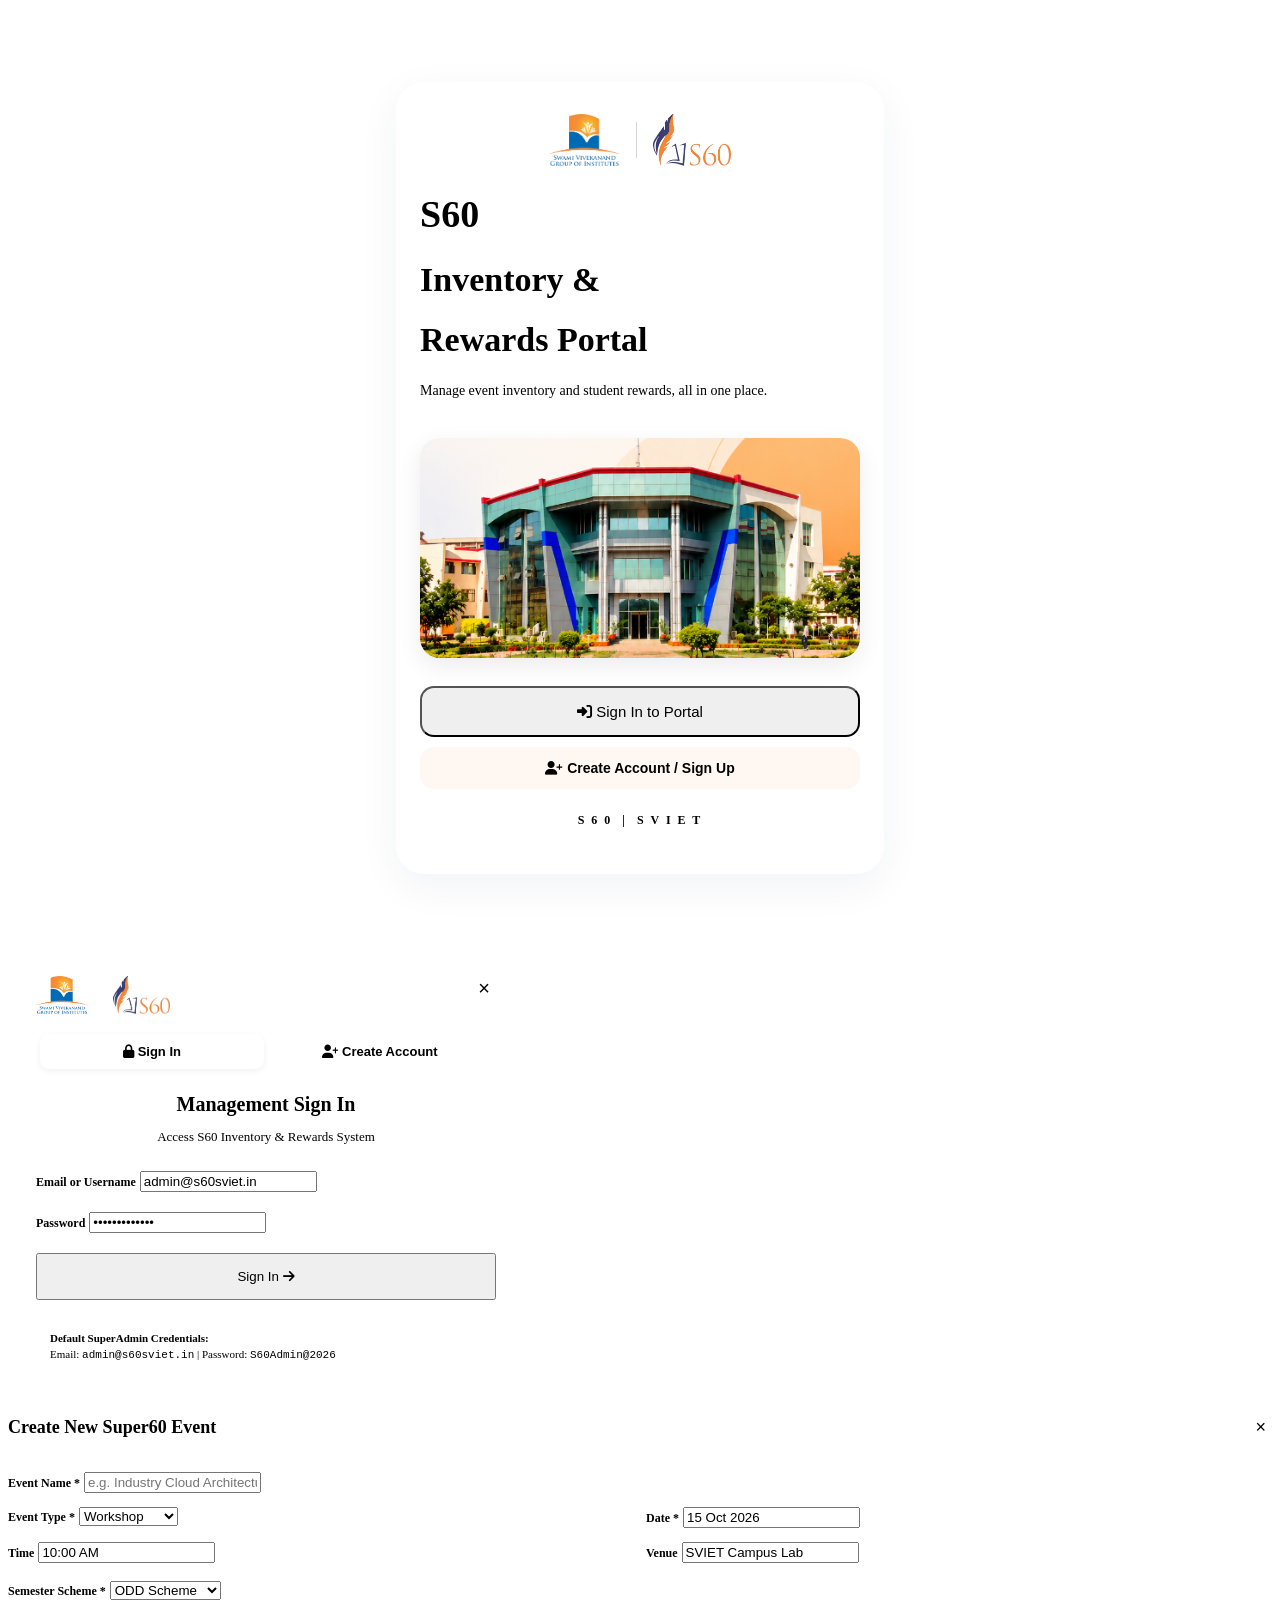
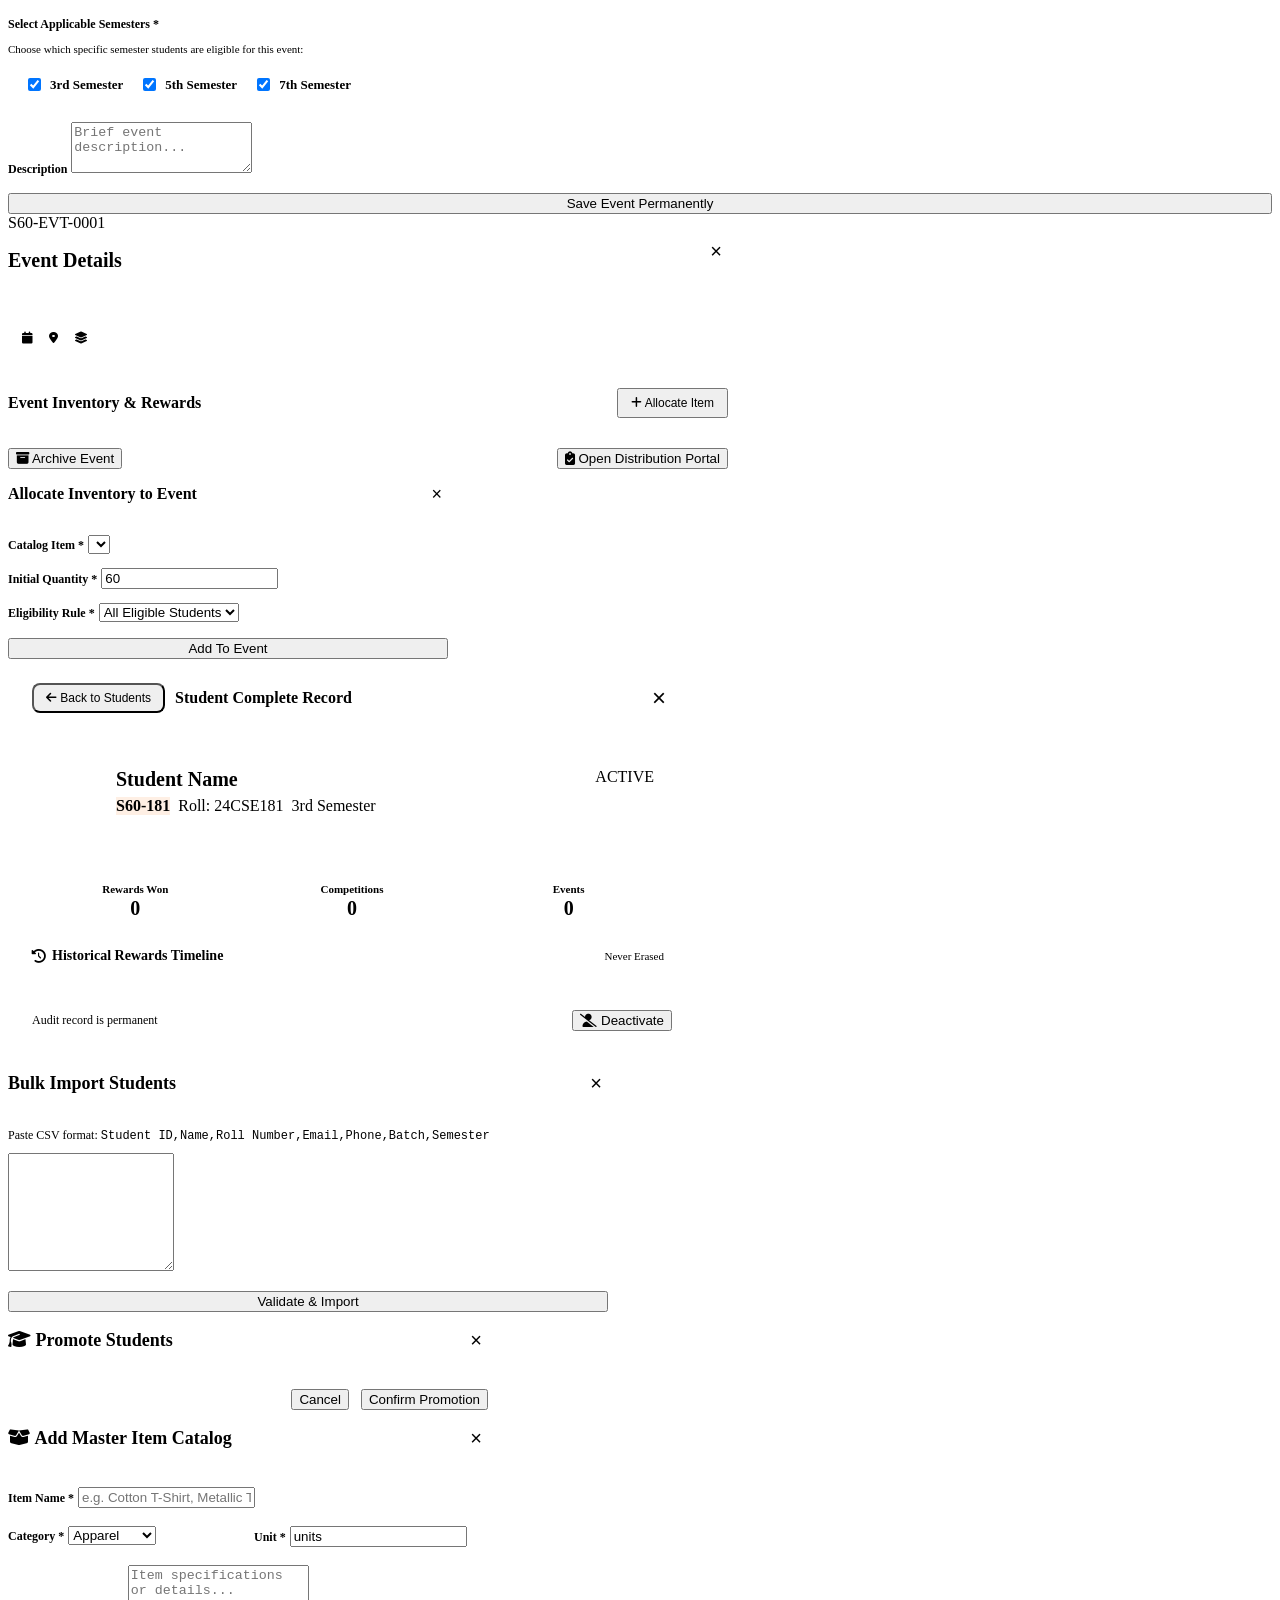
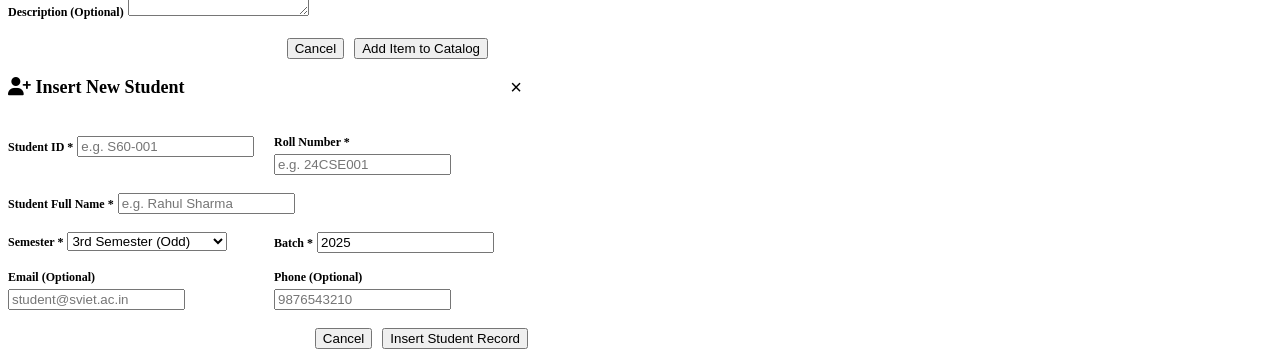
==== web/index.html @ 54c81170 "Initial release: S60 Inventory & Rewards management system with mobile app and APK build workflow" ====
<!DOCTYPE html>
<html lang="en">
<head>
  <meta charset="UTF-8">
  <meta name="viewport" content="width=device-width, initial-scale=1.0, maximum-scale=1.0, user-scalable=no, viewport-fit=cover">
  <title>S60 Inventory & Rewards Management System</title>
  <link rel="icon" type="image/png" href="/assets/favicon.png">
  <link rel="manifest" href="/portal/manifest.json">
  <meta name="theme-color" content="#0F2B5B">
  <meta name="mobile-web-app-capable" content="yes">
  <meta name="apple-mobile-web-app-capable" content="yes">
  <meta name="apple-mobile-web-app-status-bar-style" content="black-translucent">
  <meta name="apple-mobile-web-app-title" content="S60 Inventory">
  <link rel="preconnect" href="https://fonts.googleapis.com">
  <link rel="preconnect" href="https://fonts.gstatic.com" crossorigin>
  <link href="https://fonts.googleapis.com/css2?family=Poppins:wght@300;400;500;600;700;800&display=swap" rel="stylesheet">
  <link rel="stylesheet" href="/portal/style.css">
  <link rel="stylesheet" href="https://cdnjs.cloudflare.com/ajax/libs/font-awesome/6.5.1/css/all.min.css">
</head>
<body>

  <!-- 1. SPLASH / WELCOME SCREEN (Matches User Mockup) -->
  <div id="splashView" style="display: flex; min-height: 100vh; align-items: center; justify-content: center; padding: 20px;">
    <div style="max-width: 440px; width: 100%; text-align: center; background: var(--bg-cream); padding: 32px 24px; border-radius: 28px; box-shadow: 0 12px 40px rgba(15, 43, 91, 0.06); border: 1px solid var(--border-subtle);">
      
      <!-- Top Logos -->
      <div style="display: flex; justify-content: center; align-items: center; gap: 16px; margin-bottom: 28px;">
        <img src="/assets/sviet_logo.png" alt="SVIET Logo" style="height: 52px; object-fit: contain;">
        <div style="width: 1px; height: 36px; background: rgba(75, 85, 99, 0.25);"></div>
        <img src="/assets/s60_logo.png" alt="S60 Logo" style="height: 52px; object-fit: contain;">
      </div>

      <!-- Heading -->
      <div style="text-align: left; margin-bottom: 20px;">
        <h1 style="color: var(--primary-orange); font-size: 38px; line-height: 1.1; font-weight: 800;">S60</h1>
        <h1 style="color: var(--primary-navy); font-size: 34px; line-height: 1.1; font-weight: 800;">Inventory &</h1>
        <h1 style="color: var(--primary-orange); font-size: 34px; line-height: 1.1; font-weight: 800;">Rewards Portal</h1>
        <p style="color: var(--text-gray); font-size: 14px; margin-top: 10px; line-height: 1.4;">
          Manage event inventory and student rewards, all in one place.
        </p>
        <div style="width: 44px; height: 3px; background: var(--primary-orange); border-radius: 2px; margin-top: 8px;"></div>
      </div>

      <!-- Campus Visual Card -->
      <div style="border-radius: 20px; overflow: hidden; height: 220px; box-shadow: 0 8px 24px rgba(0,0,0,0.08); margin-bottom: 28px;">
        <img src="/assets/sviet_campus.png" alt="SVIET Campus Building" style="width: 100%; height: 100%; object-fit: cover;">
      </div>

      <!-- Auth Portal Buttons -->
      <div style="display: flex; flex-direction: column; gap: 10px;">
        <button class="btn-primary" onclick="showLogin('signin')" style="width: 100%; justify-content: center; padding: 15px; font-size: 15px; border-radius: 14px;">
          <i class="fa-solid fa-right-to-bracket"></i> Sign In to Portal
        </button>
        <button class="btn-secondary" onclick="showLogin('signup')" style="width: 100%; justify-content: center; padding: 13px; font-size: 14px; border-radius: 14px; border: 2px solid var(--primary-orange); color: var(--primary-orange); font-weight: 700; background: rgba(244, 123, 32, 0.06);">
          <i class="fa-solid fa-user-plus"></i> Create Account / Sign Up
        </button>
      </div>

      <!-- Footer -->
      <div style="margin-top: 24px;">
        <p style="font-size: 12px; font-weight: 600; letter-spacing: 2px; color: var(--primary-navy);">S 6 0 &nbsp;|&nbsp; S V I E T</p>
        <div style="width: 32px; height: 2px; background: var(--primary-orange); margin: 6px auto 0;"></div>
      </div>
    </div>
  </div>

  <!-- 2. AUTHENTICATION MODAL (SIGN IN / SIGN UP PORTAL) -->
  <div id="loginModal" class="modal-overlay">
    <div class="modal-box" style="max-width: 460px; text-align: center; padding: 28px;">
      
      <!-- Modal Header with Official Logos -->
      <div style="display: flex; justify-content: space-between; align-items: flex-start; margin-bottom: 12px;">
        <div style="display: flex; align-items: center; gap: 12px;">
          <img src="/assets/sviet_logo.png" alt="SVIET" style="height: 38px; object-fit: contain;">
          <div style="width: 1px; height: 28px; background: var(--border-subtle);"></div>
          <img src="/assets/s60_logo.png" alt="S60" style="height: 38px; object-fit: contain;">
        </div>
        <button onclick="closeModal('loginModal')" style="border: none; background: transparent; font-size: 20px; cursor: pointer; color: var(--text-gray);">&times;</button>
      </div>

      <!-- Segmented Tab Switcher -->
      <div style="display: flex; background: var(--surface-gray); border-radius: 12px; padding: 4px; margin: 16px 0 20px; gap: 4px;">
        <button id="authTabSignIn" type="button" onclick="switchAuthTab('signin')" style="flex: 1; padding: 10px; border: none; border-radius: 9px; font-size: 13px; font-weight: 700; cursor: pointer; background: var(--white); color: var(--primary-navy); box-shadow: 0 2px 6px rgba(0,0,0,0.06); transition: all 0.2s;">
          <i class="fa-solid fa-lock"></i> Sign In
        </button>
        <button id="authTabSignUp" type="button" onclick="switchAuthTab('signup')" style="flex: 1; padding: 10px; border: none; border-radius: 9px; font-size: 13px; font-weight: 700; cursor: pointer; background: transparent; color: var(--text-gray); transition: all 0.2s;">
          <i class="fa-solid fa-user-plus"></i> Create Account
        </button>
      </div>

      <!-- PANEL 1: SIGN IN -->
      <div id="authPanelSignIn">
        <h2 style="font-size: 20px; margin-bottom: 4px; color: var(--primary-navy);">Management Sign In</h2>
        <p style="font-size: 13px; color: var(--text-gray); margin-bottom: 20px;">Access S60 Inventory & Rewards System</p>
        
        <form id="loginForm" onsubmit="handleLogin(event)" style="text-align: left;">
          <div style="margin-bottom: 14px;">
            <label style="font-size: 12px; font-weight: 600; color: var(--primary-navy);">Email or Username</label>
            <input type="text" id="loginEmail" placeholder="admin@s60sviet.in" value="admin@s60sviet.in" required style="margin-top: 6px;">
          </div>
          <div style="margin-bottom: 20px;">
            <label style="font-size: 12px; font-weight: 600; color: var(--primary-navy);">Password</label>
            <input type="password" id="loginPassword" placeholder="••••••••" value="S60Admin@2026" required style="margin-top: 6px;">
          </div>
          <button type="submit" class="btn-primary" style="width: 100%; justify-content: center; padding: 14px;">
            Sign In <i class="fa-solid fa-arrow-right"></i>
          </button>
        </form>

        <div style="background: var(--surface-gray); border-radius: 10px; padding: 10px 14px; margin-top: 18px; text-align: left;">
          <span style="font-size: 11px; font-weight: bold; color: var(--primary-navy);">Default SuperAdmin Credentials:</span>
          <div style="font-size: 11px; color: var(--text-gray); margin-top: 2px;">
            Email: <code>admin@s60sviet.in</code> | Password: <code>S60Admin@2026</code>
          </div>
        </div>
      </div>

      <!-- PANEL 2: SIGN UP -->
      <div id="authPanelSignUp" style="display: none;">
        <h2 style="font-size: 20px; margin-bottom: 4px; color: var(--primary-navy);">Create Management Account</h2>
        <p style="font-size: 13px; color: var(--text-gray); margin-bottom: 18px;">Register as a Super60 faculty coordinator</p>

        <form id="signUpForm" onsubmit="handleSignUp(event)" style="text-align: left;">
          <div style="margin-bottom: 12px;">
            <label style="font-size: 12px; font-weight: 600; color: var(--primary-navy);">Full Name *</label>
            <input type="text" id="signupFullName" placeholder="e.g. Dr. Harpreet Singh" required style="margin-top: 4px;">
          </div>
          <div style="display: grid; grid-template-columns: 1fr 1fr; gap: 10px; margin-bottom: 12px;">
            <div>
              <label style="font-size: 12px; font-weight: 600; color: var(--primary-navy);">Email *</label>
              <input type="email" id="signupEmail" placeholder="harpreet@sviet.ac.in" required style="margin-top: 4px;">
            </div>
            <div>
              <label style="font-size: 12px; font-weight: 600; color: var(--primary-navy);">Username (Optional)</label>
              <input type="text" id="signupUsername" placeholder="harpreet_s" style="margin-top: 4px;">
            </div>
          </div>
          <div style="margin-bottom: 12px;">
            <label style="font-size: 12px; font-weight: 600; color: var(--primary-navy);">Department Role *</label>
            <select id="signupRole" style="margin-top: 4px;">
              <option value="COORDINATOR">S60 Event Coordinator</option>
              <option value="EVENT_MANAGER">Event Lead / Manager</option>
              <option value="INVENTORY_MANAGER">Inventory In-Charge</option>
              <option value="FACULTY">Faculty Member (CSE)</option>
              <option value="SUPER_ADMIN">Department Head / SuperAdmin</option>
            </select>
          </div>
          <div style="display: grid; grid-template-columns: 1fr 1fr; gap: 10px; margin-bottom: 16px;">
            <div>
              <label style="font-size: 12px; font-weight: 600; color: var(--primary-navy);">Password *</label>
              <input type="password" id="signupPassword" placeholder="Min 6 characters" required style="margin-top: 4px;">
            </div>
            <div>
              <label style="font-size: 12px; font-weight: 600; color: var(--primary-navy);">Confirm Password *</label>
              <input type="password" id="signupConfirmPassword" placeholder="Re-enter password" required style="margin-top: 4px;">
            </div>
          </div>
          <button type="submit" class="btn-primary" style="width: 100%; justify-content: center; padding: 14px;">
            <i class="fa-solid fa-user-check"></i> Register & Enter Portal
          </button>
        </form>

        <p style="font-size: 11px; color: var(--text-gray); margin-top: 14px;">
          Already have an account? <a href="javascript:void(0)" onclick="switchAuthTab('signin')" style="color: var(--primary-orange); font-weight: bold; text-decoration: none;">Sign in here</a>
        </p>
      </div>

    </div>
  </div>

  <!-- 3. MAIN APPLICATION APP SHELL -->
  <div id="appShell" style="display: none; flex-direction: column; min-height: 100vh;">
    
    <!-- Top Header Navigation -->
    <header class="header-nav">
      <div style="display: flex; align-items: center; gap: 12px;">
        <img src="/assets/s60_symbol.png" alt="S60" style="height: 32px;">
        <div>
          <span style="font-weight: 800; color: var(--primary-navy); font-size: 16px;">S60 Inventory</span>
          <span style="font-size: 12px; color: var(--primary-orange); font-weight: 600; margin-left: 6px;">Portal</span>
        </div>
      </div>

      <nav class="nav-links">
        <button class="nav-tab active" onclick="switchTab('dashboard')"><i class="fa-solid fa-grid-2"></i> Dashboard</button>
        <button class="nav-tab" onclick="switchTab('events')"><i class="fa-solid fa-calendar-check"></i> Saved Events</button>
        <button class="nav-tab" onclick="switchTab('distribution')"><i class="fa-solid fa-clipboard-check"></i> Rewards & Distribution</button>
        <button class="nav-tab" onclick="switchTab('inventory')"><i class="fa-solid fa-boxes-stacked"></i> Master Inventory</button>
        <button class="nav-tab" onclick="switchTab('students')"><i class="fa-solid fa-user-graduate"></i> Students</button>
        <button class="nav-tab" onclick="switchTab('reports')"><i class="fa-solid fa-chart-pie"></i> Reports</button>
      </nav>

      <div style="display: flex; align-items: center; gap: 12px;">
        <div id="sessionBadge" class="badge" style="background: var(--surface-gray); color: var(--primary-navy); font-weight: bold; border: 1px solid var(--border-subtle);">
          <i class="fa-solid fa-circle-check" style="color: var(--primary-orange); margin-right: 5px;"></i> 2026-27 • ODD
        </div>
        <div id="userBadge" class="badge" style="background: rgba(15, 43, 91, 0.06); color: var(--primary-navy); font-weight: 600; border: 1px solid var(--border-subtle); display: flex; align-items: center; gap: 6px;">
          <i class="fa-solid fa-user-shield" style="color: var(--primary-orange);"></i>
          <span id="headerUserName">Admin</span>
          <span id="headerUserRole" style="font-size: 10px; background: var(--primary-navy); color: white; padding: 2px 6px; border-radius: 4px; text-transform: uppercase;">ADMIN</span>
        </div>
        <button class="btn-secondary" onclick="handleLogout()" style="padding: 6px 12px; font-size: 12px; display: flex; align-items: center; gap: 6px;" title="Logout">
          <i class="fa-solid fa-right-from-bracket"></i> Logout
        </button>
      </div>
    </header>

    <!-- Main Dynamic Content Container -->
    <main style="max-width: 1240px; margin: 0 auto; width: 100%; padding: 24px 20px; flex: 1;">

      <!-- TAB 1: DASHBOARD -->
      <section id="tab-dashboard" class="tab-content">
        <div style="display: flex; justify-content: space-between; align-items: flex-end; margin-bottom: 24px; flex-wrap: wrap; gap: 12px;">
          <div>
            <h2 id="dashWelcome" style="font-size: 24px;">Good morning, Admin</h2>
            <p style="color: var(--text-gray); font-size: 13px;">Manage events, track inventory, and record student rewards in one place.</p>
          </div>
          <div style="display: flex; gap: 8px; flex-wrap: wrap;">
            <button class="btn-primary" onclick="openAddStudentModal()"><i class="fa-solid fa-user-plus"></i> Enlist Student</button>
            <button class="btn-secondary" onclick="openCreateEventModal()"><i class="fa-solid fa-plus"></i> New Event</button>
            <button class="btn-secondary" onclick="switchTab('distribution')"><i class="fa-solid fa-clipboard-check"></i> Distribute</button>
          </div>
        </div>

        <!-- 4 Metric Cards -->
        <div style="display: grid; grid-template-columns: repeat(auto-fit, minmax(240px, 1fr)); gap: 16px; margin-bottom: 24px;">
          <div class="card" onclick="switchTab('students')" style="cursor: pointer; transition: transform 0.2s;" title="Click to view & enlist students">
            <div style="display: flex; justify-content: space-between; align-items: center;">
              <span style="font-size: 13px; font-weight: 600; color: var(--text-gray);">Active Students</span>
              <span class="badge badge-active" style="font-size: 11px; padding: 2px 8px;"><i class="fa-solid fa-plus"></i> Enlist</span>
            </div>
            <h2 id="dashStudents" style="font-size: 32px; margin-top: 8px; color: var(--primary-navy);">0</h2>
            <p style="font-size: 12px; color: var(--text-gray); margin-top: 4px;">Tap here to enlist and manage students</p>
          </div>

          <div class="card">
            <div style="display: flex; justify-content: space-between;">
              <span style="font-size: 13px; font-weight: 600; color: var(--text-gray);">Saved Events</span>
              <i class="fa-solid fa-calendar-days" style="color: var(--primary-orange); font-size: 18px;"></i>
            </div>
            <h2 id="dashEvents" style="font-size: 32px; margin-top: 8px; color: var(--primary-orange);">4</h2>
            <p id="dashActiveEvents" style="font-size: 12px; color: var(--text-gray); margin-top: 4px;">2 active/ongoing events</p>
          </div>

          <div class="card">
            <div style="display: flex; justify-content: space-between;">
              <span style="font-size: 13px; font-weight: 600; color: var(--text-gray);">Total Items Distributed</span>
              <i class="fa-solid fa-circle-check" style="color: var(--status-green); font-size: 18px;"></i>
            </div>
            <h2 id="dashDistributed" style="font-size: 32px; margin-top: 8px; color: var(--status-green);">710</h2>
            <p id="dashPending" style="font-size: 12px; color: var(--text-gray); margin-top: 4px;">140 pending units</p>
          </div>

          <div class="card">
            <div style="display: flex; justify-content: space-between;">
              <span style="font-size: 13px; font-weight: 600; color: var(--text-gray);">Total Inventory Units</span>
              <i class="fa-solid fa-boxes-stacked" style="color: var(--status-blue); font-size: 18px;"></i>
            </div>
            <h2 id="dashInventory" style="font-size: 32px; margin-top: 8px; color: var(--status-blue);">850+</h2>
            <p style="font-size: 12px; color: var(--text-gray); margin-top: 4px;">Allocated across events</p>
          </div>
        </div>

        <!-- Low Stock Alerts -->
        <div id="lowStockSection" style="margin-bottom: 24px; display: none;">
          <h3 style="font-size: 16px; margin-bottom: 12px; display: flex; align-items: center; gap: 8px;">
            <i class="fa-solid fa-triangle-exclamation" style="color: var(--status-orange);"></i> Low Stock Alerts
          </h3>
          <div id="lowStockList" style="display: grid; grid-template-columns: repeat(auto-fit, minmax(280px, 1fr)); gap: 12px;"></div>
        </div>

        <!-- Recent Saved Events -->
        <div class="card" style="margin-bottom: 24px;">
          <div style="display: flex; justify-content: space-between; align-items: center; margin-bottom: 16px;">
            <h3 style="font-size: 17px;">Recent Saved Events</h3>
            <button class="btn-secondary" onclick="switchTab('events')" style="padding: 6px 12px; font-size: 12px;">View All Events <i class="fa-solid fa-arrow-right"></i></button>
          </div>
          <div id="dashRecentEvents" style="display: flex; flex-direction: column; gap: 14px;"></div>
        </div>
      </section>

      <!-- TAB 2: SAVED EVENTS (CRITICAL HISTORICAL VIEW) -->
      <section id="tab-events" class="tab-content" style="display: none;">
        <div style="display: flex; justify-content: space-between; align-items: center; margin-bottom: 20px; flex-wrap: wrap; gap: 12px;">
          <div>
            <h2 style="font-size: 24px;">Saved Events History</h2>
            <p style="color: var(--text-gray); font-size: 13px;">Complete historical repository of Super60 events and distributed rewards.</p>
          </div>
          <button class="btn-primary" onclick="openCreateEventModal()"><i class="fa-solid fa-plus"></i> Create Event</button>
        </div>

        <!-- Search & Filter Controls -->
        <div class="card" style="margin-bottom: 20px; padding: 16px;">
          <div style="display: grid; grid-template-columns: 2fr 1fr 1fr 1fr; gap: 12px;">
            <input type="text" id="eventSearchInput" placeholder="Search event by name, UID, or venue..." oninput="loadSavedEvents()">
            <select id="eventStatusFilter" onchange="loadSavedEvents()">
              <option value="ALL">All Status</option>
              <option value="Active">Active / Ongoing</option>
              <option value="Upcoming">Upcoming</option>
              <option value="Completed">Completed</option>
              <option value="Archived">Archived</option>
            </select>
            <select id="eventSchemeFilter" onchange="loadSavedEvents()">
              <option value="ALL">All Schemes</option>
              <option value="ODD">ODD Scheme (3, 5, 7)</option>
              <option value="EVEN">EVEN Scheme (4, 6, 8)</option>
            </select>
            <select id="eventSemesterFilter" onchange="loadSavedEvents()">
              <option value="">All Semesters</option>
              <option value="3">3rd Semester</option>
              <option value="4">4th Semester</option>
              <option value="5">5th Semester</option>
              <option value="6">6th Semester</option>
              <option value="7">7th Semester</option>
              <option value="8">8th Semester</option>
            </select>
          </div>
        </div>

        <!-- Events Cards Grid -->
        <div id="savedEventsContainer" style="display: grid; grid-template-columns: repeat(auto-fit, minmax(360px, 1fr)); gap: 16px;"></div>
      </section>

      <!-- TAB 3: REWARDS & DISTRIBUTION -->
      <section id="tab-distribution" class="tab-content" style="display: none;">
        <div style="display: flex; justify-content: space-between; align-items: center; margin-bottom: 20px; flex-wrap: wrap; gap: 12px;">
          <div>
            <h2 style="font-size: 24px;">Rewards Distribution Portal</h2>
            <p style="color: var(--text-gray); font-size: 13px;">Record, track and review which student received which item for each event.</p>
          </div>
          <div style="display: flex; gap: 10px;">
            <select id="distEventSelect" onchange="loadDistributionMatrix()" style="min-width: 280px;"></select>
          </div>
        </div>

        <!-- Distribution Filter & Search -->
        <div class="card" style="margin-bottom: 20px; padding: 14px;">
          <div style="display: grid; grid-template-columns: 2fr 1fr 1fr; gap: 12px;">
            <input type="text" id="distStudentSearch" placeholder="Search student name, S60 ID, or roll number..." oninput="loadDistributionMatrix()">
            <select id="distSemesterFilter" onchange="loadDistributionMatrix()">
              <option value="">All Semesters</option>
              <option value="3">3rd Semester</option>
              <option value="4">4th Semester</option>
              <option value="5">5th Semester</option>
              <option value="6">6th Semester</option>
              <option value="7">7th Semester</option>
              <option value="8">8th Semester</option>
            </select>
            <select id="distStatusFilter" onchange="loadDistributionMatrix()">
              <option value="ALL">All Status</option>
              <option value="COMPLETED">Completed (All received)</option>
              <option value="PARTIAL">Partially Received</option>
              <option value="PENDING">Pending (None received)</option>
            </select>
          </div>
        </div>

        <!-- Summary Bar -->
        <div id="distSummaryBar" class="card" style="margin-bottom: 16px; padding: 12px 20px; background: rgba(255, 215, 179, 0.3); border-color: var(--secondary-orange); display: flex; justify-content: space-between; align-items: center;">
          <span id="distSummaryText" style="font-weight: 700; color: var(--primary-navy); font-size: 14px;">Loading event matrix...</span>
          <span id="distCompletionRate" class="badge badge-active" style="font-size: 13px;">0% Complete</span>
        </div>

        <!-- Distribution Cards Grid -->
        <div id="distRowsContainer" style="display: flex; flex-direction: column; gap: 12px;"></div>
      </section>

      <!-- TAB 4: MASTER INVENTORY -->
      <section id="tab-inventory" class="tab-content" style="display: none;">
        <div style="display: flex; justify-content: space-between; align-items: center; margin-bottom: 20px;">
          <div>
            <h2 style="font-size: 24px;">Master Inventory Catalog</h2>
            <p style="color: var(--text-gray); font-size: 13px;">All reusable inventory types: apparel, stationery, certificates, trophies, medals.</p>
          </div>
          <button class="btn-primary" onclick="openAddMasterItemModal()"><i class="fa-solid fa-plus"></i> Add Item Catalog</button>
        </div>

        <div id="masterInventoryContainer" style="display: grid; grid-template-columns: repeat(auto-fit, minmax(320px, 1fr)); gap: 16px;"></div>
      </section>

      <!-- TAB 5: STUDENTS & PROMOTION -->
      <section id="tab-students" class="tab-content" style="display: none;">
        <div style="display: flex; justify-content: space-between; align-items: center; margin-bottom: 20px; flex-wrap: wrap; gap: 12px;">
          <div>
            <h2 style="font-size: 24px;">Super60 Student Database</h2>
            <p style="color: var(--text-gray); font-size: 13px;">Single source of student records. Historical reward records stay preserved across semester promotions.</p>
          </div>
          <div style="display: flex; gap: 10px; flex-wrap: wrap;">
            <button class="btn-primary" onclick="openAddStudentModal()"><i class="fa-solid fa-user-plus"></i> Enlist Student</button>
            <button class="btn-secondary" onclick="openBulkImportModal()"><i class="fa-solid fa-upload"></i> Bulk Import</button>
            <button class="btn-secondary" onclick="openPromoteDialog()"><i class="fa-solid fa-trending-up" style="color: var(--primary-orange);"></i> Promote Students</button>
          </div>
        </div>

        <!-- Students Filter -->
        <div class="card" style="margin-bottom: 20px; padding: 14px;">
          <div style="display: grid; grid-template-columns: 2fr 1fr 1fr; gap: 12px;">
            <input type="text" id="studentSearchInput" placeholder="Search by name, S60 ID, or roll number..." oninput="loadStudentsList()">
            <select id="studentSemesterFilter" onchange="loadStudentsList()">
              <option value="">All Semesters</option>
              <option value="3">3rd Semester</option>
              <option value="4">4th Semester</option>
              <option value="5">5th Semester</option>
              <option value="6">6th Semester</option>
              <option value="7">7th Semester</option>
              <option value="8">8th Semester</option>
            </select>
            <select id="studentStatusFilter" onchange="loadStudentsList()">
              <option value="ACTIVE">Active Students</option>
              <option value="INACTIVE">Deactivated Students</option>
              <option value="ALL">All Records</option>
            </select>
          </div>
        </div>

        <div class="card" style="padding: 0; overflow-x: auto;">
          <table style="width: 100%; border-collapse: collapse; text-align: left; font-size: 13px;">
            <thead style="background: var(--surface-gray); color: var(--primary-navy); font-weight: 700;">
              <tr>
                <th style="padding: 14px 18px;">Student ID</th>
                <th style="padding: 14px 18px;">Roll Number</th>
                <th style="padding: 14px 18px;">Name</th>
                <th style="padding: 14px 18px;">Semester</th>
                <th style="padding: 14px 18px;">Batch</th>
                <th style="padding: 14px 18px;">Status</th>
                <th style="padding: 14px 18px; text-align: right;">Action</th>
              </tr>
            </thead>
            <tbody id="studentsTableBody"></tbody>
          </table>
        </div>
      </section>

      <!-- TAB 6: REPORTS -->
      <section id="tab-reports" class="tab-content" style="display: none;">
        <div style="display: flex; justify-content: space-between; align-items: center; margin-bottom: 20px;">
          <div>
            <h2 style="font-size: 24px;">Management Reports & Export</h2>
            <p style="color: var(--text-gray); font-size: 13px;">Real-time database reporting and CSV/Excel downloads.</p>
          </div>
          <div style="display: flex; gap: 10px;">
            <button class="btn-primary" onclick="downloadCsvReport('distribution')"><i class="fa-solid fa-file-excel"></i> Export Distribution CSV</button>
            <button class="btn-secondary" onclick="downloadCsvReport('events')"><i class="fa-solid fa-file-csv"></i> Export Events CSV</button>
          </div>
        </div>

        <div class="card" style="margin-bottom: 20px;">
          <h3 style="font-size: 16px; margin-bottom: 14px;">Event Inventory Distribution Analytics</h3>
          <div id="reportsContainer" style="overflow-x: auto;"></div>
        </div>
      </section>

    </main>

    <!-- MOBILE BOTTOM NAVIGATION BAR -->
    <nav class="mobile-bottom-nav">
      <button class="mobile-nav-item active" onclick="switchTab('dashboard')" id="mNav-dashboard">
        <i class="fa-solid fa-house"></i>
        <span>Dashboard</span>
      </button>
      <button class="mobile-nav-item" onclick="switchTab('students')" id="mNav-students">
        <i class="fa-solid fa-user-graduate"></i>
        <span>Students</span>
      </button>
      <button class="mobile-nav-item" onclick="switchTab('events')" id="mNav-events">
        <i class="fa-solid fa-calendar-check"></i>
        <span>Events</span>
      </button>
      <button class="mobile-nav-item" onclick="switchTab('distribution')" id="mNav-distribution">
        <i class="fa-solid fa-clipboard-check"></i>
        <span>Rewards</span>
      </button>
      <button class="mobile-nav-item" onclick="switchTab('inventory')" id="mNav-inventory">
        <i class="fa-solid fa-boxes-stacked"></i>
        <span>Inventory</span>
      </button>
    </nav>
  </div>

  <!-- CREATE EVENT MODAL -->
  <div id="createEventModal" class="modal-overlay">
    <div class="modal-box">
      <div style="display: flex; justify-content: space-between; align-items: center; margin-bottom: 16px;">
        <h3 style="font-size: 18px;">Create New Super60 Event</h3>
        <button onclick="closeModal('createEventModal')" style="border: none; background: transparent; font-size: 18px; cursor: pointer;">&times;</button>
      </div>

      <form id="createEventForm" onsubmit="handleCreateEvent(event)">
        <div style="margin-bottom: 14px;">
          <label style="font-size: 12px; font-weight: bold;">Event Name *</label>
          <input type="text" id="evName" placeholder="e.g. Industry Cloud Architecture Workshop" required>
        </div>
        <div style="display: grid; grid-template-columns: 1fr 1fr; gap: 12px; margin-bottom: 14px;">
          <div>
            <label style="font-size: 12px; font-weight: bold;">Event Type *</label>
            <select id="evType">
              <option value="Workshop">Workshop</option>
              <option value="Seminar">Seminar</option>
              <option value="Competition">Competition</option>
              <option value="Hackathon">Hackathon</option>
              <option value="Training">Training</option>
              <option value="Industry Visit">Industry Visit</option>
              <option value="Orientation">Orientation</option>
              <option value="Other">Other</option>
            </select>
          </div>
          <div>
            <label style="font-size: 12px; font-weight: bold;">Date *</label>
            <input type="text" id="evDate" value="15 Oct 2026" required>
          </div>
        </div>
        <div style="display: grid; grid-template-columns: 1fr 1fr; gap: 12px; margin-bottom: 14px;">
          <div>
            <label style="font-size: 12px; font-weight: bold;">Time</label>
            <input type="text" id="evTime" value="10:00 AM">
          </div>
          <div>
            <label style="font-size: 12px; font-weight: bold;">Venue</label>
            <input type="text" id="evVenue" value="SVIET Campus Lab">
          </div>
        </div>
        <div style="margin-bottom: 14px;">
          <label style="font-size: 12px; font-weight: bold; color: var(--primary-navy);">Semester Scheme *</label>
          <select id="evScheme" onchange="updateEventModalSemesters()" style="margin-top: 4px;">
            <option value="ODD">ODD Scheme</option>
            <option value="EVEN">EVEN Scheme</option>
          </select>
        </div>

        <div style="margin-bottom: 16px;">
          <label style="font-size: 12px; font-weight: bold; color: var(--primary-navy);">Select Applicable Semesters *</label>
          <p style="font-size: 11px; color: var(--text-gray); margin-bottom: 8px;">Choose which specific semester students are eligible for this event:</p>
          <div id="evSemestersCheckboxes" style="display: flex; gap: 16px; flex-wrap: wrap; background: var(--surface-gray); padding: 12px 16px; border-radius: 12px;">
            <label style="display: flex; align-items: center; gap: 6px; font-size: 13px; font-weight: 600; cursor: pointer; color: var(--primary-navy);">
              <input type="checkbox" name="evSem" value="3" checked> 3rd Semester
            </label>
            <label style="display: flex; align-items: center; gap: 6px; font-size: 13px; font-weight: 600; cursor: pointer; color: var(--primary-navy);">
              <input type="checkbox" name="evSem" value="5" checked> 5th Semester
            </label>
            <label style="display: flex; align-items: center; gap: 6px; font-size: 13px; font-weight: 600; cursor: pointer; color: var(--primary-navy);">
              <input type="checkbox" name="evSem" value="7" checked> 7th Semester
            </label>
          </div>
        </div>

        <div style="margin-bottom: 16px;">
          <label style="font-size: 12px; font-weight: bold;">Description</label>
          <textarea id="evDesc" rows="3" placeholder="Brief event description..."></textarea>
        </div>
        <button type="submit" class="btn-primary" style="width: 100%; justify-content: center;">Save Event Permanently</button>
      </form>
    </div>
  </div>


  <!-- EVENT DETAILS MODAL -->
  <div id="eventDetailModal" class="modal-overlay">
    <div class="modal-box" style="max-width: 720px;">
      <div style="display: flex; justify-content: space-between; align-items: center; margin-bottom: 16px;">
        <div>
          <span id="evtDetUid" class="badge badge-active" style="margin-bottom: 4px;">S60-EVT-0001</span>
          <h2 id="evtDetName" style="font-size: 20px;">Event Details</h2>
        </div>
        <button onclick="closeModal('eventDetailModal')" style="border: none; background: transparent; font-size: 20px; cursor: pointer;">&times;</button>
      </div>

      <div style="background: var(--surface-gray); padding: 14px; border-radius: 12px; margin-bottom: 18px;">
        <p id="evtDetDesc" style="font-size: 13px; color: var(--text-gray); margin-bottom: 8px;"></p>
        <div style="display: flex; gap: 16px; font-size: 12px; font-weight: 600; color: var(--primary-navy); flex-wrap: wrap;">
          <span><i class="fa-solid fa-calendar" style="color: var(--primary-orange);"></i> <span id="evtDetDate"></span></span>
          <span><i class="fa-solid fa-location-dot" style="color: var(--primary-orange);"></i> <span id="evtDetVenue"></span></span>
          <span><i class="fa-solid fa-layer-group" style="color: var(--primary-orange);"></i> <span id="evtDetSemesters"></span></span>
        </div>
      </div>

      <div style="display: flex; justify-content: space-between; align-items: center; margin-bottom: 12px;">
        <h3 style="font-size: 16px;">Event Inventory & Rewards</h3>
        <button class="btn-secondary" onclick="openAddEventItemModal()" style="padding: 6px 12px; font-size: 12px;"><i class="fa-solid fa-plus"></i> Allocate Item</button>
      </div>

      <div id="evtDetInventoryTable" style="margin-bottom: 20px;"></div>

      <div style="display: flex; justify-content: space-between; align-items: center; margin-top: 16px;">
        <button class="btn-secondary" onclick="archiveCurrentEvent()"><i class="fa-solid fa-box-archive"></i> Archive Event</button>
        <button class="btn-primary" onclick="goToEventDistribution()"><i class="fa-solid fa-clipboard-check"></i> Open Distribution Portal</button>
      </div>
    </div>
  </div>

  <!-- ADD EVENT ITEM MODAL -->
  <div id="addEventItemModal" class="modal-overlay">
    <div class="modal-box" style="max-width: 440px;">
      <div style="display: flex; justify-content: space-between; align-items: center; margin-bottom: 16px;">
        <h3 style="font-size: 16px;">Allocate Inventory to Event</h3>
        <button onclick="closeModal('addEventItemModal')" style="border: none; background: transparent; font-size: 18px; cursor: pointer;">&times;</button>
      </div>
      <form onsubmit="handleAllocateEventInventory(event)">
        <div style="margin-bottom: 14px;">
          <label style="font-size: 12px; font-weight: bold;">Catalog Item *</label>
          <select id="allocItemSelect" required></select>
        </div>
        <div style="margin-bottom: 14px;">
          <label style="font-size: 12px; font-weight: bold;">Initial Quantity *</label>
          <input type="number" id="allocQty" value="60" min="1" required>
        </div>
        <div style="margin-bottom: 16px;">
          <label style="font-size: 12px; font-weight: bold;">Eligibility Rule *</label>
          <select id="allocEligibility">
            <option value="ALL">All Eligible Students</option>
            <option value="WINNERS">Winners Only</option>
            <option value="SELECTED">Selected Students</option>
          </select>
        </div>
        <button type="submit" class="btn-primary" style="width: 100%; justify-content: center;">Add To Event</button>
      </form>
    </div>
  </div>

  <!-- STUDENT PROFILE MODAL / FULL RECORD VIEW -->
  <div id="studentProfileModal" class="modal-overlay">
    <div class="modal-box student-profile-box" style="max-width: 640px; padding: 24px;">
      <!-- Modal Navigation Header -->
      <div style="display: flex; justify-content: space-between; align-items: center; margin-bottom: 20px; border-bottom: 1px solid var(--border-subtle); padding-bottom: 14px;">
        <div style="display: flex; align-items: center; gap: 10px;">
          <button onclick="closeModal('studentProfileModal')" class="btn-secondary" style="padding: 6px 12px; font-size: 12px; border-radius: 8px;">
            <i class="fa-solid fa-arrow-left"></i> Back to Students
          </button>
          <h3 style="font-size: 16px; margin: 0; color: var(--primary-navy);">Student Complete Record</h3>
        </div>
        <button onclick="closeModal('studentProfileModal')" style="border: none; background: transparent; font-size: 24px; cursor: pointer; color: var(--text-gray);">&times;</button>
      </div>

      <!-- Student Bio Card -->
      <div style="background: var(--surface-gray); border-radius: 16px; padding: 18px; margin-bottom: 18px;">
        <div style="display: flex; gap: 14px; align-items: center;">
          <div id="profAvatar" style="width: 52px; height: 52px; border-radius: 14px; background: linear-gradient(135deg, var(--primary-navy), var(--primary-orange)); color: white; display: flex; align-items: center; justify-content: center; font-size: 20px; font-weight: bold; flex-shrink: 0;">
            S
          </div>
          <div style="flex: 1;">
            <div style="display: flex; justify-content: space-between; align-items: flex-start; gap: 8px; flex-wrap: wrap;">
              <h2 id="profName" style="font-size: 20px; margin: 0; color: var(--primary-navy);">Student Name</h2>
              <span id="profStatusBadge" class="badge badge-active">ACTIVE</span>
            </div>
            <div id="profBadges" style="display: flex; gap: 8px; margin-top: 6px; flex-wrap: wrap;">
              <span id="profSidBadge" class="badge" style="background: rgba(244,123,32,0.12); color: var(--primary-orange); font-weight: bold;">S60-181</span>
              <span id="profRollBadge" class="badge" style="background: white; border: 1px solid var(--border-subtle); color: var(--primary-navy);">Roll: 24CSE181</span>
              <span id="profSemBadge" class="badge badge-pending">3rd Semester</span>
            </div>
          </div>
        </div>
        <div id="profSubtitle" style="font-size: 12px; color: var(--text-gray); margin-top: 12px; border-top: 1px solid var(--border-subtle); padding-top: 8px;"></div>
      </div>

      <!-- Quick Metrics Grid -->
      <div style="display: grid; grid-template-columns: repeat(3, 1fr); gap: 10px; margin-bottom: 18px;">
        <div style="background: white; border: 1px solid var(--border-subtle); border-radius: 12px; padding: 10px; text-align: center;">
          <div style="font-size: 11px; color: var(--text-gray); font-weight: 600;">Rewards Won</div>
          <div id="profRewardsCount" style="font-size: 20px; font-weight: bold; color: var(--primary-orange); margin-top: 2px;">0</div>
        </div>
        <div style="background: white; border: 1px solid var(--border-subtle); border-radius: 12px; padding: 10px; text-align: center;">
          <div style="font-size: 11px; color: var(--text-gray); font-weight: 600;">Competitions</div>
          <div id="profWinsCount" style="font-size: 20px; font-weight: bold; color: var(--primary-navy); margin-top: 2px;">0</div>
        </div>
        <div style="background: white; border: 1px solid var(--border-subtle); border-radius: 12px; padding: 10px; text-align: center;">
          <div style="font-size: 11px; color: var(--text-gray); font-weight: 600;">Events</div>
          <div id="profEventsCount" style="font-size: 20px; font-weight: bold; color: var(--status-green); margin-top: 2px;">0</div>
        </div>
      </div>
      
      <!-- Competition Wins -->
      <div id="profWinsContainer" style="margin-bottom: 18px; display: none;">
        <h4 style="font-size: 14px; margin-bottom: 8px; color: var(--primary-orange); display: flex; align-items: center; gap: 6px;">
          <i class="fa-solid fa-trophy"></i> Competition Wins
        </h4>
        <div id="profWinsList" style="display: flex; flex-direction: column; gap: 8px;"></div>
      </div>

      <!-- Historical Rewards Timeline -->
      <div style="margin-bottom: 20px;">
        <div style="display: flex; justify-content: space-between; align-items: center; margin-bottom: 10px;">
          <h4 style="font-size: 14px; margin: 0; color: var(--primary-navy); display: flex; align-items: center; gap: 6px;">
            <i class="fa-solid fa-clock-rotate-left"></i> Historical Rewards Timeline
          </h4>
          <span style="font-size: 11px; color: var(--text-gray); background: var(--surface-gray); padding: 2px 8px; border-radius: 6px;">Never Erased</span>
        </div>
        <div id="profRewardsList" style="max-height: 320px; overflow-y: auto; display: flex; flex-direction: column; gap: 8px;"></div>
      </div>

      <!-- Bottom Actions -->
      <div style="display: flex; justify-content: space-between; align-items: center; border-top: 1px solid var(--border-subtle); padding-top: 16px; flex-wrap: wrap; gap: 10px;">
        <span style="font-size: 12px; color: var(--text-gray);">Audit record is permanent</span>
        <button id="profDeactivateBtn" class="btn-danger" onclick="toggleStudentStatus()"><i class="fa-solid fa-user-slash"></i> Deactivate</button>
      </div>
    </div>
  </div>

  <!-- BULK IMPORT MODAL -->
  <div id="bulkImportModal" class="modal-overlay">
    <div class="modal-box" style="max-width: 600px;">
      <div style="display: flex; justify-content: space-between; align-items: center; margin-bottom: 16px;">
        <h3 style="font-size: 18px;">Bulk Import Students</h3>
        <button onclick="closeModal('bulkImportModal')" style="border: none; background: transparent; font-size: 20px; cursor: pointer;">&times;</button>
      </div>
      <p style="font-size: 12px; color: var(--text-gray); margin-bottom: 10px;">Paste CSV format: <code>Student ID,Name,Roll Number,Email,Phone,Batch,Semester</code></p>
      <textarea id="bulkCsvInput" rows="8" style="font-family: monospace; font-size: 12px; margin-bottom: 16px;"></textarea>
      <button class="btn-primary" onclick="executeBulkImport()" style="width: 100%; justify-content: center;">Validate & Import</button>
    </div>
  </div>

  <!-- PROMOTION CONFIRMATION MODAL -->
  <div id="promoteModal" class="modal-overlay">
    <div class="modal-box" style="max-width: 480px;">
      <div style="display: flex; justify-content: space-between; align-items: center; margin-bottom: 16px;">
        <h3 style="font-size: 18px; color: var(--primary-orange);"><i class="fa-solid fa-graduation-cap"></i> Promote Students</h3>
        <button onclick="closeModal('promoteModal')" style="border: none; background: transparent; font-size: 20px; cursor: pointer;">&times;</button>
      </div>
      <div id="promotePreviewContent" style="margin-bottom: 20px; font-size: 13px; line-height: 1.5;"></div>
      <div style="display: flex; gap: 12px; justify-content: flex-end;">
        <button class="btn-secondary" onclick="closeModal('promoteModal')">Cancel</button>
        <button class="btn-primary" onclick="executePromotion()">Confirm Promotion</button>
      </div>
    </div>
  </div>

  <!-- ADD MASTER INVENTORY ITEM MODAL -->
  <div id="addMasterItemModal" class="modal-overlay">
    <div class="modal-box" style="max-width: 480px;">
      <div style="display: flex; justify-content: space-between; align-items: center; margin-bottom: 16px;">
        <h3 style="font-size: 18px; color: var(--primary-navy);"><i class="fa-solid fa-box-open" style="color: var(--primary-orange);"></i> Add Master Item Catalog</h3>
        <button onclick="closeModal('addMasterItemModal')" style="border: none; background: transparent; font-size: 20px; cursor: pointer;">&times;</button>
      </div>
      <form onsubmit="handleCreateMasterItem(event)">
        <div style="margin-bottom: 14px;">
          <label style="font-size: 12px; font-weight: bold; color: var(--primary-navy);">Item Name *</label>
          <input type="text" id="masterItemName" placeholder="e.g. Cotton T-Shirt, Metallic Trophy, Certificate" required style="margin-top: 4px;">
        </div>
        <div style="display: grid; grid-template-columns: 1fr 1fr; gap: 12px; margin-bottom: 14px;">
          <div>
            <label style="font-size: 12px; font-weight: bold; color: var(--primary-navy);">Category *</label>
            <select id="masterItemCategory" style="margin-top: 4px;">
              <option value="Apparel">Apparel</option>
              <option value="Stationery">Stationery</option>
              <option value="Certificate">Certificate</option>
              <option value="Award">Award</option>
              <option value="Gift">Gift</option>
              <option value="Kit">Kit</option>
              <option value="Electronics">Electronics</option>
              <option value="Other">Other</option>
            </select>
          </div>
          <div>
            <label style="font-size: 12px; font-weight: bold; color: var(--primary-navy);">Unit *</label>
            <input type="text" id="masterItemUnit" value="units" placeholder="e.g. units, pieces, kits" required style="margin-top: 4px;">
          </div>
        </div>
        <div style="margin-bottom: 18px;">
          <label style="font-size: 12px; font-weight: bold; color: var(--primary-navy);">Description (Optional)</label>
          <textarea id="masterItemDesc" rows="3" placeholder="Item specifications or details..." style="margin-top: 4px;"></textarea>
        </div>
        <div style="display: flex; gap: 10px; justify-content: flex-end;">
          <button type="button" class="btn-secondary" onclick="closeModal('addMasterItemModal')">Cancel</button>
          <button type="submit" class="btn-primary">Add Item to Catalog</button>
        </div>
      </form>
    </div>
  </div>

  <!-- INSERT / ADD STUDENT MODAL -->
  <div id="addStudentModal" class="modal-overlay">
    <div class="modal-box" style="max-width: 520px;">
      <div style="display: flex; justify-content: space-between; align-items: center; margin-bottom: 16px;">
        <h3 style="font-size: 18px; color: var(--primary-navy);"><i class="fa-solid fa-user-plus" style="color: var(--primary-orange);"></i> Insert New Student</h3>
        <button onclick="closeModal('addStudentModal')" style="border: none; background: transparent; font-size: 20px; cursor: pointer;">&times;</button>
      </div>
      <form onsubmit="handleCreateStudent(event)">
        <div style="display: grid; grid-template-columns: 1fr 1fr; gap: 12px; margin-bottom: 14px;">
          <div>
            <label style="font-size: 12px; font-weight: bold; color: var(--primary-navy);">Student ID *</label>
            <input type="text" id="newStudentId" placeholder="e.g. S60-001" required style="margin-top: 4px;">
          </div>
          <div>
            <label style="font-size: 12px; font-weight: bold; color: var(--primary-navy);">Roll Number *</label>
            <input type="text" id="newStudentRoll" placeholder="e.g. 24CSE001" required style="margin-top: 4px;">
          </div>
        </div>
        <div style="margin-bottom: 14px;">
          <label style="font-size: 12px; font-weight: bold; color: var(--primary-navy);">Student Full Name *</label>
          <input type="text" id="newStudentName" placeholder="e.g. Rahul Sharma" required style="margin-top: 4px;">
        </div>
        <div style="display: grid; grid-template-columns: 1fr 1fr; gap: 12px; margin-bottom: 14px;">
          <div>
            <label style="font-size: 12px; font-weight: bold; color: var(--primary-navy);">Semester *</label>
            <select id="newStudentSemester" required style="margin-top: 4px;">
              <optgroup label="ODD Scheme Semesters">
                <option value="3" selected>3rd Semester (Odd)</option>
                <option value="5">5th Semester (Odd)</option>
                <option value="7">7th Semester (Odd)</option>
              </optgroup>
              <optgroup label="EVEN Scheme Semesters">
                <option value="4">4th Semester (Even)</option>
                <option value="6">6th Semester (Even)</option>
                <option value="8">8th Semester (Even)</option>
              </optgroup>
            </select>
          </div>
          <div>
            <label style="font-size: 12px; font-weight: bold; color: var(--primary-navy);">Batch *</label>
            <input type="text" id="newStudentBatch" value="2025" placeholder="e.g. 2025" required style="margin-top: 4px;">
          </div>
        </div>
        <div style="display: grid; grid-template-columns: 1fr 1fr; gap: 12px; margin-bottom: 18px;">
          <div>
            <label style="font-size: 12px; font-weight: bold; color: var(--primary-navy);">Email (Optional)</label>
            <input type="email" id="newStudentEmail" placeholder="student@sviet.ac.in" style="margin-top: 4px;">
          </div>
          <div>
            <label style="font-size: 12px; font-weight: bold; color: var(--primary-navy);">Phone (Optional)</label>
            <input type="text" id="newStudentPhone" placeholder="9876543210" style="margin-top: 4px;">
          </div>
        </div>
        <div style="display: flex; gap: 10px; justify-content: flex-end;">
          <button type="button" class="btn-secondary" onclick="closeModal('addStudentModal')">Cancel</button>
          <button type="submit" class="btn-primary">Insert Student Record</button>
        </div>
      </form>
    </div>
  </div>

  <!-- TOAST NOTIFICATION -->
  <div id="toast" class="toast-msg"></div>

  <script src="/portal/app.js"></script>

</body>
</html>
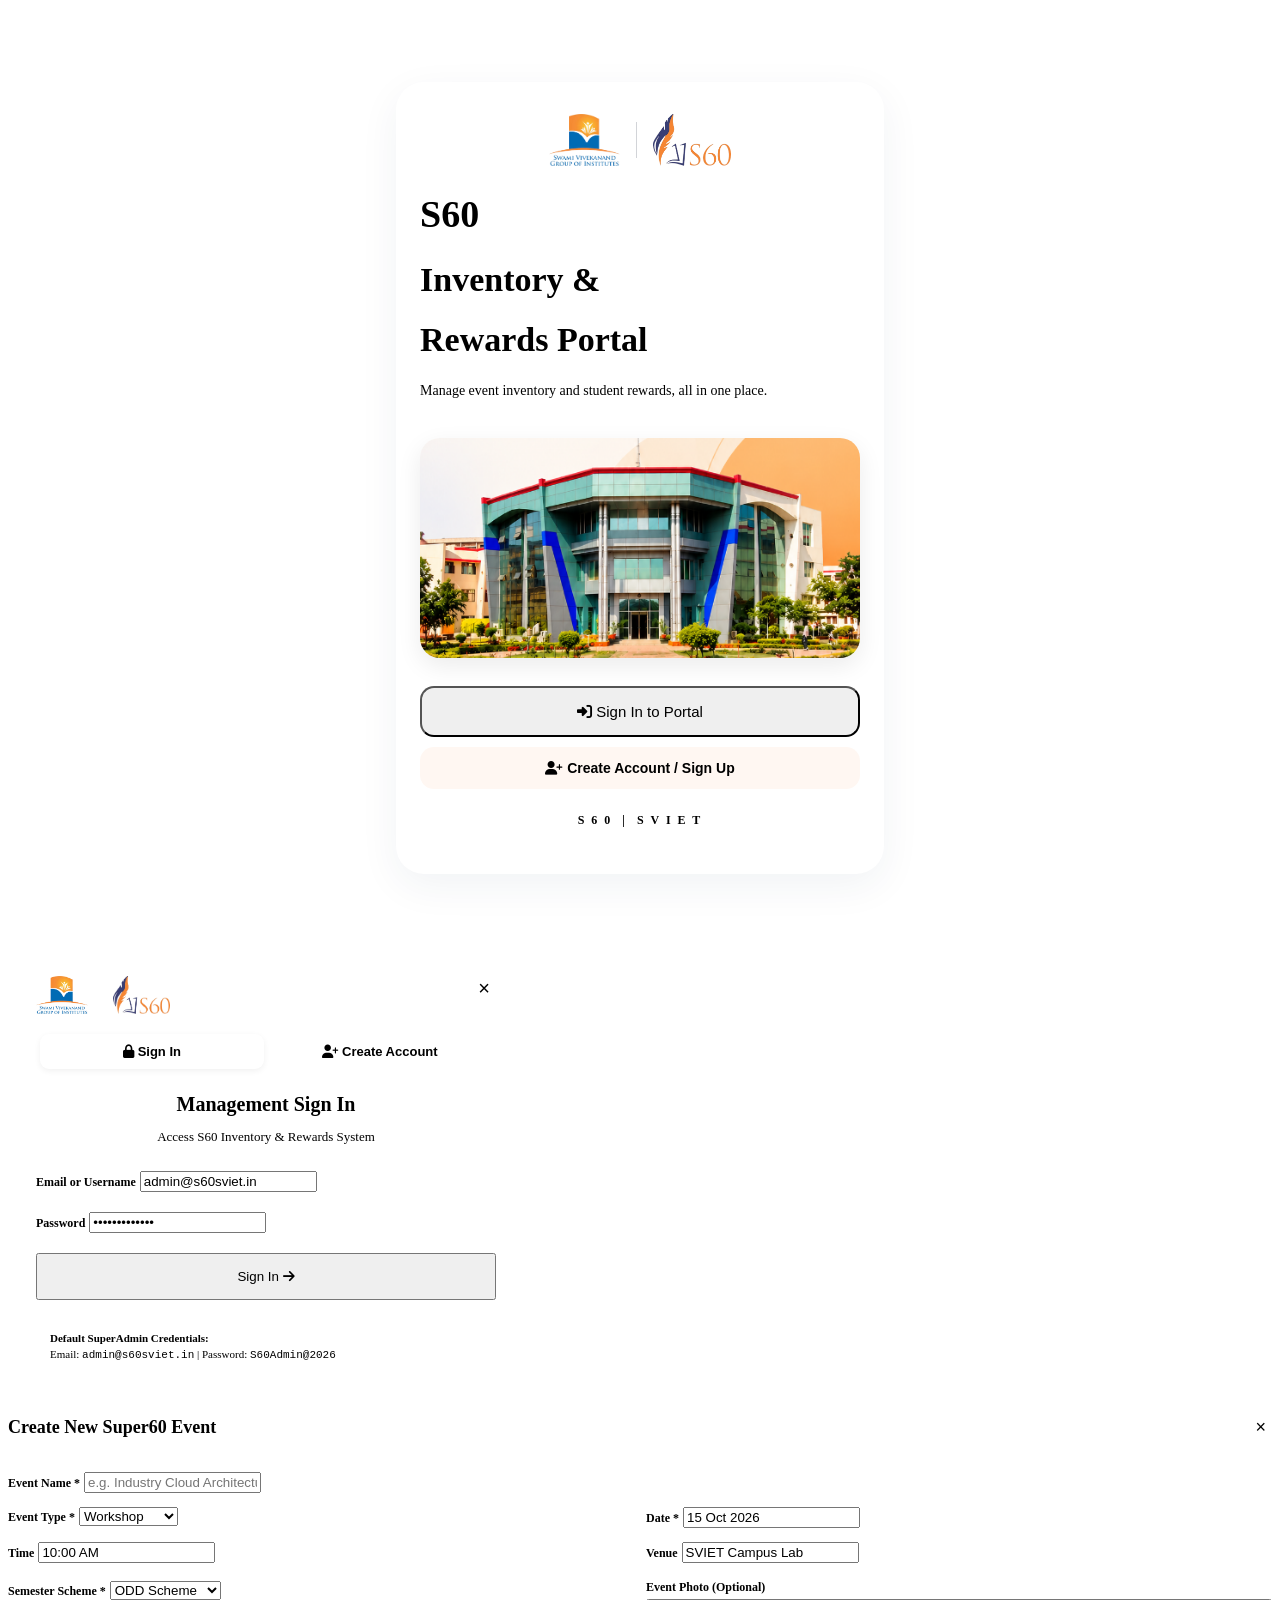
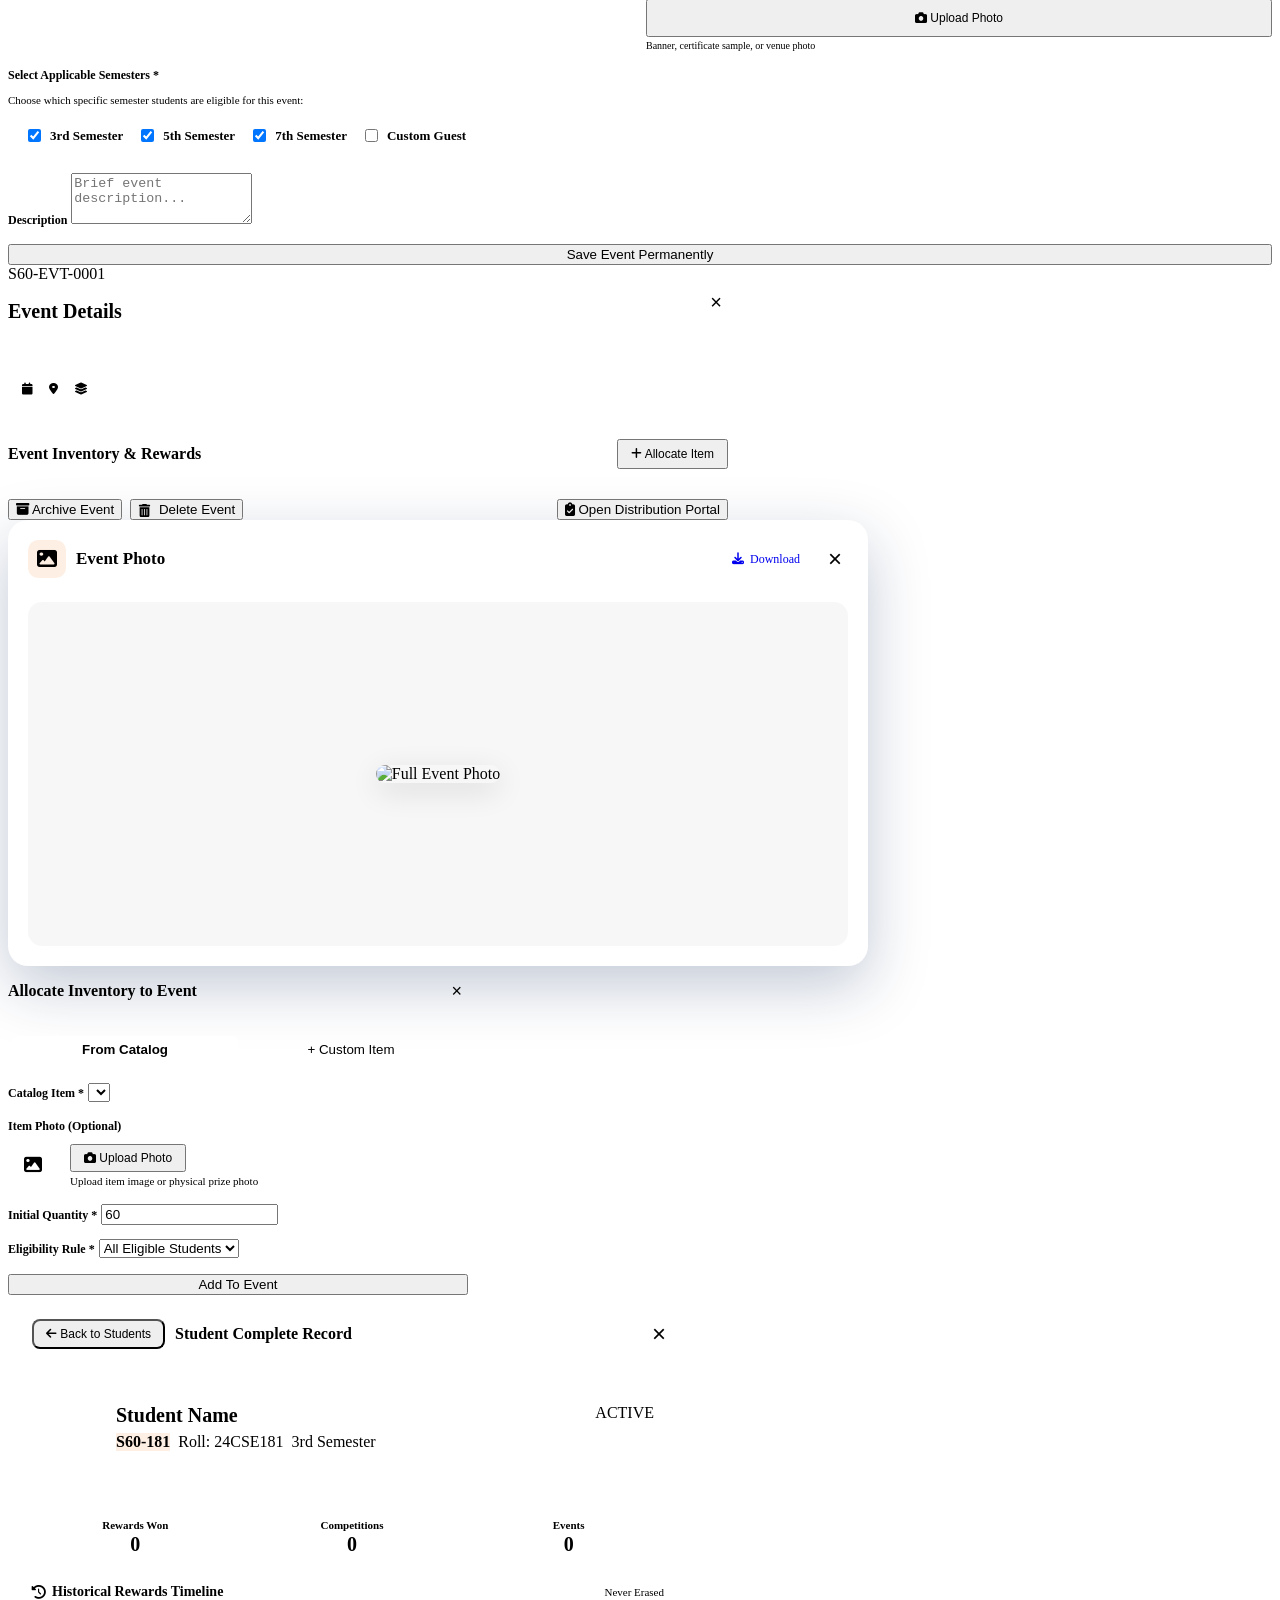
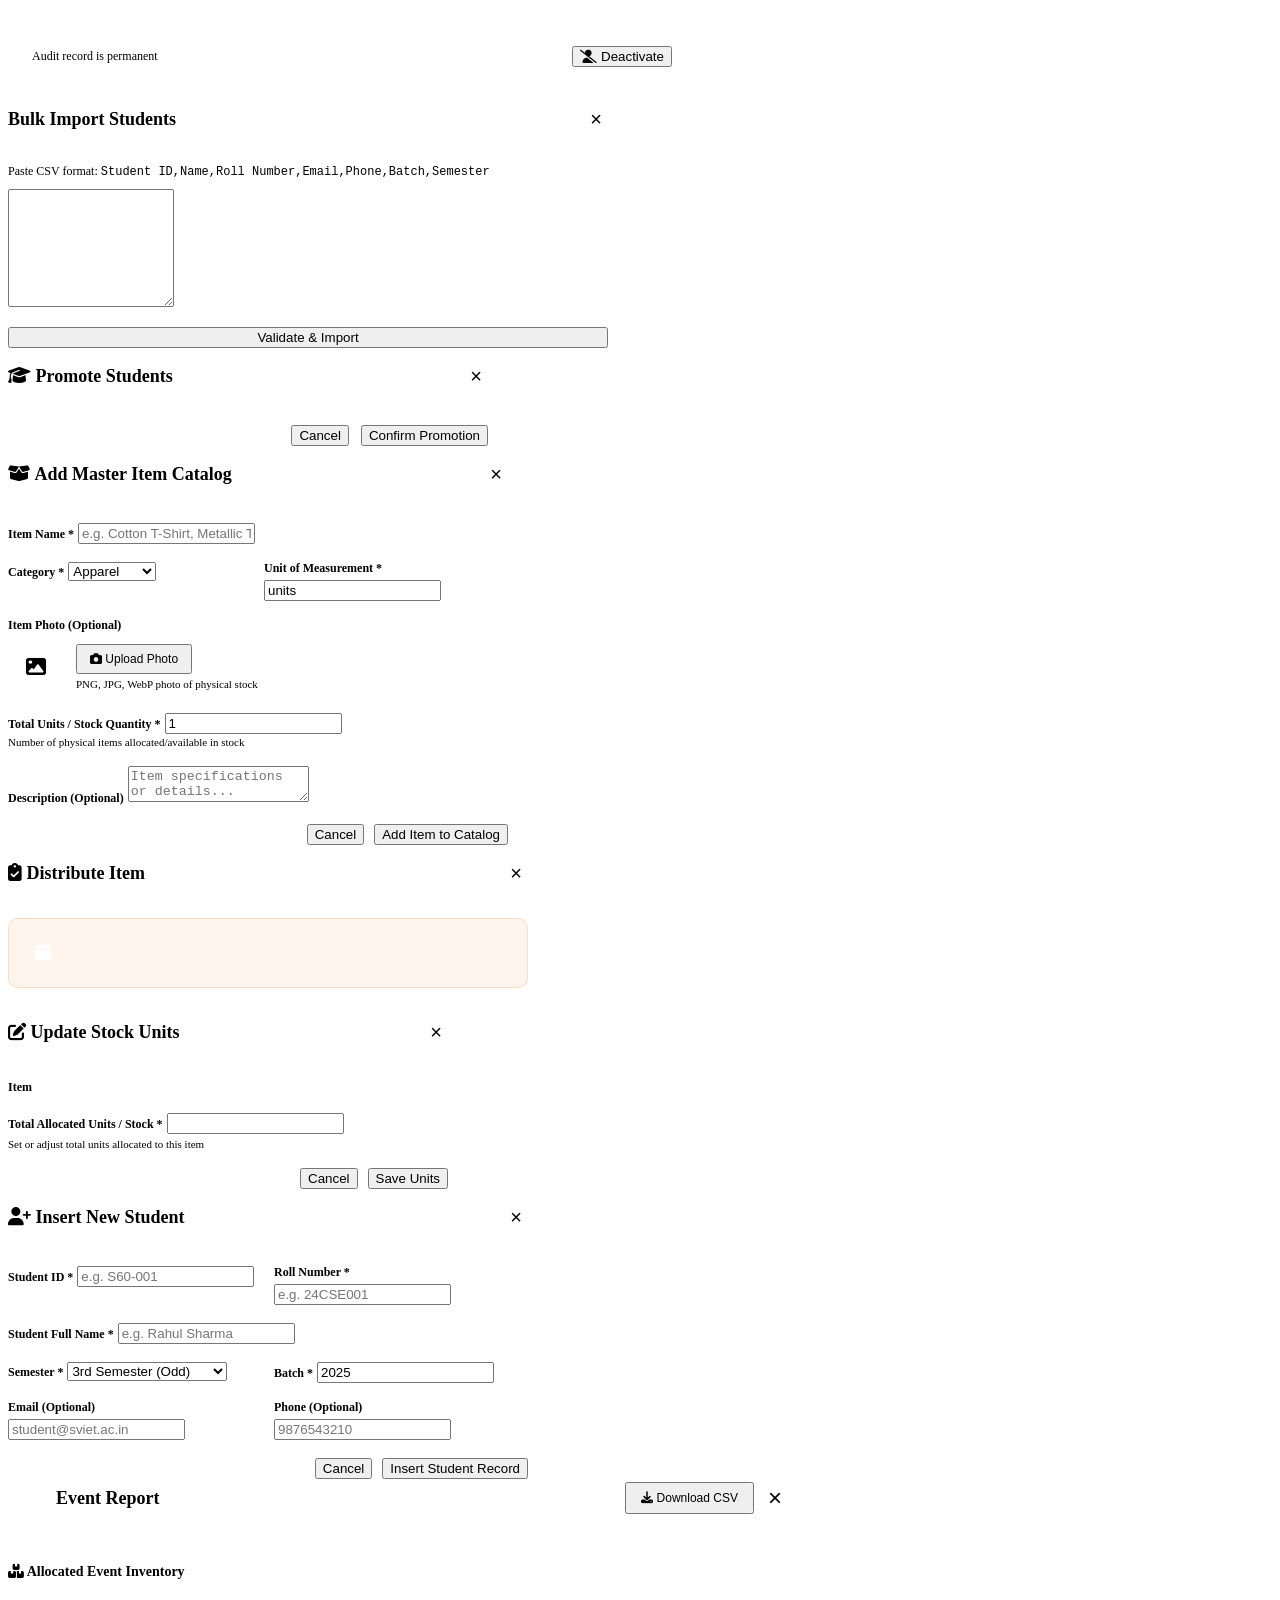
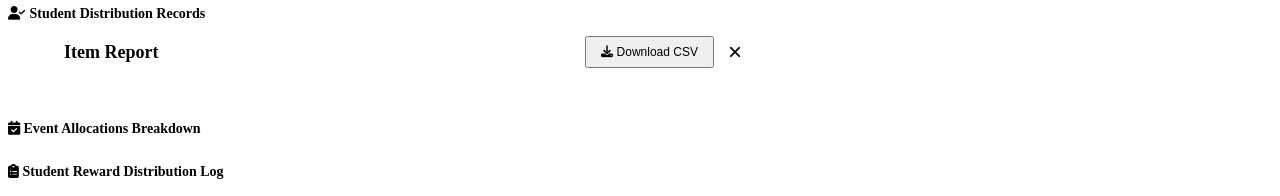
==== commit 76e80971: "Configure Docker, Render deployment, and multi-device cloud synchronization" ====
--- a/web/index.html
+++ b/web/index.html
@@ -14,8 +14,9 @@
   <link rel="preconnect" href="https://fonts.googleapis.com">
   <link rel="preconnect" href="https://fonts.gstatic.com" crossorigin>
   <link href="https://fonts.googleapis.com/css2?family=Poppins:wght@300;400;500;600;700;800&display=swap" rel="stylesheet">
-  <link rel="stylesheet" href="/portal/style.css">
+  <link rel="stylesheet" href="/portal/vendor/fontawesome/css/all.min.css">
   <link rel="stylesheet" href="https://cdnjs.cloudflare.com/ajax/libs/font-awesome/6.5.1/css/all.min.css">
+  <link rel="stylesheet" href="/portal/style.css?v=5">
 </head>
 <body>
 
@@ -138,11 +139,9 @@
           <div style="margin-bottom: 12px;">
             <label style="font-size: 12px; font-weight: 600; color: var(--primary-navy);">Department Role *</label>
             <select id="signupRole" style="margin-top: 4px;">
-              <option value="COORDINATOR">S60 Event Coordinator</option>
-              <option value="EVENT_MANAGER">Event Lead / Manager</option>
-              <option value="INVENTORY_MANAGER">Inventory In-Charge</option>
-              <option value="FACULTY">Faculty Member (CSE)</option>
-              <option value="SUPER_ADMIN">Department Head / SuperAdmin</option>
+              <option value="COORDINATOR">1. Inventory Coordinator</option>
+              <option value="HOD">2. Head of Department (HOD)</option>
+              <option value="SUPER_ADMIN">3. Super Admin</option>
             </select>
           </div>
           <div style="display: grid; grid-template-columns: 1fr 1fr; gap: 10px; margin-bottom: 16px;">
@@ -185,7 +184,12 @@
         <button class="nav-tab active" onclick="switchTab('dashboard')"><i class="fa-solid fa-grid-2"></i> Dashboard</button>
         <button class="nav-tab" onclick="switchTab('events')"><i class="fa-solid fa-calendar-check"></i> Saved Events</button>
         <button class="nav-tab" onclick="switchTab('distribution')"><i class="fa-solid fa-clipboard-check"></i> Rewards & Distribution</button>
-        <button class="nav-tab" onclick="switchTab('inventory')"><i class="fa-solid fa-boxes-stacked"></i> Master Inventory</button>
+        <button class="nav-tab nav-tab-master" onclick="switchTab('inventory')" id="navTab-inventory" title="Master Inventory Catalog">
+          <span class="master-circle-ring">
+            <span class="master-circle-icon"><i class="fa-solid fa-boxes-stacked"></i></span>
+          </span>
+          <span class="master-tab-text">Master Inventory</span>
+        </button>
         <button class="nav-tab" onclick="switchTab('students')"><i class="fa-solid fa-user-graduate"></i> Students</button>
         <button class="nav-tab" onclick="switchTab('reports')"><i class="fa-solid fa-chart-pie"></i> Reports</button>
       </nav>
@@ -251,13 +255,20 @@
             <p id="dashPending" style="font-size: 12px; color: var(--text-gray); margin-top: 4px;">140 pending units</p>
           </div>
 
-          <div class="card">
-            <div style="display: flex; justify-content: space-between;">
+          <div class="card" onclick="switchTab('inventory')" style="cursor: pointer; transition: transform 0.2s, box-shadow 0.2s; border-color: rgba(244, 123, 32, 0.3); background: linear-gradient(180deg, #FFFFFF 0%, rgba(255, 248, 232, 0.5) 100%);" title="Click to open Master Inventory">
+            <div style="display: flex; justify-content: space-between; align-items: center;">
               <span style="font-size: 13px; font-weight: 600; color: var(--text-gray);">Total Inventory Units</span>
-              <i class="fa-solid fa-boxes-stacked" style="color: var(--status-blue); font-size: 18px;"></i>
-            </div>
-            <h2 id="dashInventory" style="font-size: 32px; margin-top: 8px; color: var(--status-blue);">850+</h2>
-            <p style="font-size: 12px; color: var(--text-gray); margin-top: 4px;">Allocated across events</p>
+              <span class="badge" style="background: rgba(244, 123, 32, 0.12); color: var(--primary-orange); font-size: 10px; font-weight: 700; border: 1px solid rgba(244, 123, 32, 0.3); padding: 2px 7px;">
+                <i class="fa-solid fa-boxes-stacked" style="font-size: 9px; margin-right: 3px;"></i> CENTRAL STOCK
+              </span>
+            </div>
+            <div style="display: flex; justify-content: space-between; align-items: baseline; margin-top: 8px;">
+              <h2 id="dashInventory" style="font-size: 32px; color: var(--primary-orange);">850+</h2>
+              <div style="width: 36px; height: 36px; border-radius: 50%; background: rgba(244, 123, 32, 0.14); border: 1.5px solid rgba(244, 123, 32, 0.4); display: flex; align-items: center; justify-content: center; color: var(--primary-orange);">
+                <i class="fa-solid fa-boxes-stacked" style="font-size: 16px;"></i>
+              </div>
+            </div>
+            <p style="font-size: 12px; color: var(--text-gray); margin-top: 4px;">Allocated across events • Tap to open Master Catalog</p>
           </div>
         </div>
 
@@ -335,8 +346,11 @@
 
         <!-- Distribution Filter & Search -->
         <div class="card" style="margin-bottom: 20px; padding: 14px;">
-          <div style="display: grid; grid-template-columns: 2fr 1fr 1fr; gap: 12px;">
+          <div style="display: grid; grid-template-columns: 2fr 1.2fr 1fr 1fr; gap: 12px;" id="distFilterRow">
             <input type="text" id="distStudentSearch" placeholder="Search student name, S60 ID, or roll number..." oninput="loadDistributionMatrix()">
+            <select id="distItemFilter" onchange="onDistItemFilterChange()">
+              <option value="ALL">All Event Rewards</option>
+            </select>
             <select id="distSemesterFilter" onchange="loadDistributionMatrix()">
               <option value="">All Semesters</option>
               <option value="3">3rd Semester</option>
@@ -353,12 +367,25 @@
               <option value="PENDING">Pending (None received)</option>
             </select>
           </div>
+          <div id="distActiveItemBanner" style="display: none; margin-top: 12px; background: rgba(244, 123, 32, 0.1); border: 1px solid rgba(244, 123, 32, 0.3); border-radius: 8px; padding: 8px 14px; align-items: center; justify-content: space-between;">
+            <div style="display: flex; align-items: center; gap: 8px; font-size: 13px; color: var(--primary-navy);">
+              <i class="fa-solid fa-gift" style="color: var(--primary-orange);"></i>
+              <span>Active Item Filter: <strong id="distActiveItemName" style="color: var(--primary-orange);"></strong></span>
+            </div>
+            <button type="button" class="btn-secondary" onclick="clearDistributionItemFilter()" style="padding: 3px 10px; font-size: 11px;">Show All Rewards</button>
+          </div>
         </div>
 
         <!-- Summary Bar -->
-        <div id="distSummaryBar" class="card" style="margin-bottom: 16px; padding: 12px 20px; background: rgba(255, 215, 179, 0.3); border-color: var(--secondary-orange); display: flex; justify-content: space-between; align-items: center;">
-          <span id="distSummaryText" style="font-weight: 700; color: var(--primary-navy); font-size: 14px;">Loading event matrix...</span>
-          <span id="distCompletionRate" class="badge badge-active" style="font-size: 13px;">0% Complete</span>
+        <div id="distSummaryBar" class="card" style="margin-bottom: 16px; padding: 12px 20px; background: rgba(255, 215, 179, 0.3); border-color: var(--secondary-orange); display: flex; justify-content: space-between; align-items: center; flex-wrap: wrap; gap: 12px;">
+          <div style="display: flex; align-items: center; gap: 12px; flex-wrap: wrap;">
+            <span id="distSummaryText" style="font-weight: 700; color: var(--primary-navy); font-size: 14px;">Loading event matrix...</span>
+            <span id="distEventStatusBadge" class="badge badge-upcoming" style="font-size: 12px;">Upcoming</span>
+          </div>
+          <div style="display: flex; align-items: center; gap: 12px; flex-wrap: wrap;">
+            <span id="distCompletionRate" class="badge badge-active" style="font-size: 13px;">0% Complete</span>
+            <div id="distCompleteEventBtnContainer"></div>
+          </div>
         </div>
 
         <!-- Distribution Cards Grid -->
@@ -367,12 +394,24 @@
 
       <!-- TAB 4: MASTER INVENTORY -->
       <section id="tab-inventory" class="tab-content" style="display: none;">
-        <div style="display: flex; justify-content: space-between; align-items: center; margin-bottom: 20px;">
-          <div>
-            <h2 style="font-size: 24px;">Master Inventory Catalog</h2>
-            <p style="color: var(--text-gray); font-size: 13px;">All reusable inventory types: apparel, stationery, certificates, trophies, medals.</p>
-          </div>
-          <button class="btn-primary" onclick="openAddMasterItemModal()"><i class="fa-solid fa-plus"></i> Add Item Catalog</button>
+        <div style="display: flex; justify-content: space-between; align-items: center; margin-bottom: 24px; padding: 20px 24px; background: linear-gradient(135deg, rgba(244, 123, 32, 0.08) 0%, rgba(15, 43, 91, 0.04) 100%); border-radius: 18px; border: 1.5px solid rgba(244, 123, 32, 0.25); flex-wrap: wrap; gap: 16px;">
+          <div style="display: flex; align-items: center; gap: 16px;">
+            <div style="width: 52px; height: 52px; border-radius: 50%; background: linear-gradient(135deg, #F47B20, #D8630A); display: flex; align-items: center; justify-content: center; color: white; font-size: 22px; box-shadow: 0 4px 14px rgba(244, 123, 32, 0.35); flex-shrink: 0; border: 3px solid #FFF;">
+              <i class="fa-solid fa-boxes-stacked"></i>
+            </div>
+            <div>
+              <div style="display: flex; align-items: center; gap: 10px; flex-wrap: wrap;">
+                <h2 style="font-size: 24px; margin: 0;">Master Inventory Catalog</h2>
+              </div>
+              <p style="color: var(--text-gray); font-size: 13px; margin-top: 4px;">Central repository for all reusable inventory items: apparel, stationery, certificates, trophies & medals.</p>
+            </div>
+          </div>
+          <div style="display: flex; gap: 10px; flex-wrap: wrap;">
+            <button class="btn-secondary" onclick="switchTab('distribution')" style="background: white; border-color: rgba(244, 123, 32, 0.4); color: var(--primary-navy);" title="Open Rewards & Distribution Portal">
+              <i class="fa-solid fa-clipboard-check" style="color: var(--primary-orange);"></i> Rewards & Distribution
+            </button>
+            <button class="btn-primary" onclick="openAddMasterItemModal()"><i class="fa-solid fa-plus"></i> Add Item Catalog</button>
+          </div>
         </div>
 
         <div id="masterInventoryContainer" style="display: grid; grid-template-columns: repeat(auto-fit, minmax(320px, 1fr)); gap: 16px;"></div>
@@ -413,9 +452,9 @@
           </div>
         </div>
 
-        <div class="card" style="padding: 0; overflow-x: auto;">
+        <div class="card scrollable-table-card" style="padding: 0; overflow-y: auto; overflow-x: auto; max-height: calc(100vh - 280px); min-height: 400px; border-radius: 16px; border: 1px solid var(--border-subtle); position: relative;">
           <table style="width: 100%; border-collapse: collapse; text-align: left; font-size: 13px;">
-            <thead style="background: var(--surface-gray); color: var(--primary-navy); font-weight: 700;">
+            <thead style="position: sticky; top: 0; z-index: 10; background: #E9EEF5; color: var(--primary-navy); font-weight: 700; box-shadow: 0 2px 6px rgba(0,0,0,0.06);">
               <tr>
                 <th style="padding: 14px 18px;">Student ID</th>
                 <th style="padding: 14px 18px;">Roll Number</th>
@@ -429,24 +468,62 @@
             <tbody id="studentsTableBody"></tbody>
           </table>
         </div>
+        <div style="display: flex; justify-content: space-between; align-items: center; padding: 12px 14px; font-size: 12px; color: var(--text-gray); margin-top: 6px;">
+          <span id="studentsTotalCountText"><i class="fa-solid fa-users" style="color: var(--primary-orange);"></i> Total Students: 0</span>
+          <span style="display: flex; align-items: center; gap: 6px;"><i class="fa-solid fa-arrow-down-1-9" style="color: var(--primary-orange);"></i> Chronological Enlistment Order (1st enrolled to latest)</span>
+        </div>
       </section>
 
       <!-- TAB 6: REPORTS -->
       <section id="tab-reports" class="tab-content" style="display: none;">
-        <div style="display: flex; justify-content: space-between; align-items: center; margin-bottom: 20px;">
+        <div style="display: flex; justify-content: space-between; align-items: center; margin-bottom: 20px; flex-wrap: wrap; gap: 14px;">
           <div>
             <h2 style="font-size: 24px;">Management Reports & Export</h2>
-            <p style="color: var(--text-gray); font-size: 13px;">Real-time database reporting and CSV/Excel downloads.</p>
-          </div>
-          <div style="display: flex; gap: 10px;">
-            <button class="btn-primary" onclick="downloadCsvReport('distribution')"><i class="fa-solid fa-file-excel"></i> Export Distribution CSV</button>
-            <button class="btn-secondary" onclick="downloadCsvReport('events')"><i class="fa-solid fa-file-csv"></i> Export Events CSV</button>
-          </div>
-        </div>
-
-        <div class="card" style="margin-bottom: 20px;">
-          <h3 style="font-size: 16px; margin-bottom: 14px;">Event Inventory Distribution Analytics</h3>
+            <p style="color: var(--text-gray); font-size: 13px;">Live database analytics, detailed drill-down reports, and CSV downloads.</p>
+          </div>
+          <div style="display: flex; gap: 10px; flex-wrap: wrap;">
+            <button class="btn-primary" onclick="downloadReport('distribution', {}, 'excel')"><i class="fa-solid fa-file-excel"></i> Export Distribution (Excel)</button>
+            <button id="repBtnExportEvents" class="btn-secondary" onclick="downloadReport('events', {}, 'excel')"><i class="fa-solid fa-file-excel"></i> Export Events (Excel)</button>
+            <button id="repBtnExportMasterInv" class="btn-secondary" onclick="downloadReport('inventory_master', {}, 'excel')"><i class="fa-solid fa-boxes-stacked"></i> Export Master Inventory (Excel)</button>
+          </div>
+        </div>
+
+        <!-- Subtabs: 1. Event Reports | 2. Master / Personal Inventory Report -->
+        <div style="display: flex; background: var(--surface-gray); padding: 5px; border-radius: 12px; margin-bottom: 20px; width: fit-content; gap: 6px; border: 1px solid var(--border-subtle);">
+          <button type="button" id="repSubTabEvents" class="report-subtab-btn active" onclick="switchReportsSubTab('events')">
+            <i class="fa-solid fa-calendar-check"></i> 1. Event Reports
+          </button>
+          <button type="button" id="repSubTabInventory" class="report-subtab-btn" onclick="switchReportsSubTab('inventory')">
+            <i class="fa-solid fa-warehouse"></i> 2. Master / Personal Inventory Report
+          </button>
+        </div>
+
+        <!-- Event Reports View -->
+        <div id="repEventsView" class="card" style="margin-bottom: 20px;">
+          <div style="display: flex; justify-content: space-between; align-items: center; margin-bottom: 14px; flex-wrap: wrap; gap: 10px;">
+            <div>
+              <h3 style="font-size: 16px;">Event Inventory Distribution Analytics</h3>
+              <p style="font-size: 12px; color: var(--text-gray); margin-top: 2px;">Click on any <strong>Event UID</strong> or <strong>Event Name</strong> to inspect full details and download its specific report.</p>
+            </div>
+            <div style="font-size: 12px; color: var(--text-gray);">
+              <i class="fa-solid fa-circle-info" style="color: var(--primary-orange);"></i> Click row ID to open single event report
+            </div>
+          </div>
           <div id="reportsContainer" style="overflow-x: auto;"></div>
+        </div>
+
+        <!-- Master / Personal Inventory Report View -->
+        <div id="repInventoryView" class="card" style="display: none; margin-bottom: 20px;">
+          <div style="display: flex; justify-content: space-between; align-items: center; margin-bottom: 14px; flex-wrap: wrap; gap: 10px;">
+            <div>
+              <h3 style="font-size: 16px;">Master & Standalone Inventory Report</h3>
+              <p style="font-size: 12px; color: var(--text-gray); margin-top: 2px;">Personal and master inventory items stored in catalog. Click any <strong>Item Name</strong> to see allocations and download its specific report.</p>
+            </div>
+            <button class="btn-secondary" onclick="downloadReport('inventory_master', {}, 'excel')" style="padding: 6px 12px; font-size: 12px;">
+              <i class="fa-solid fa-file-excel"></i> Download Full Catalog (Excel)
+            </button>
+          </div>
+          <div id="masterReportsContainer" style="overflow-x: auto;"></div>
         </div>
       </section>
 
@@ -519,18 +596,37 @@
             <input type="text" id="evVenue" value="SVIET Campus Lab">
           </div>
         </div>
-        <div style="margin-bottom: 14px;">
-          <label style="font-size: 12px; font-weight: bold; color: var(--primary-navy);">Semester Scheme *</label>
-          <select id="evScheme" onchange="updateEventModalSemesters()" style="margin-top: 4px;">
-            <option value="ODD">ODD Scheme</option>
-            <option value="EVEN">EVEN Scheme</option>
-          </select>
+        <div style="display: grid; grid-template-columns: 1fr 1fr; gap: 12px; margin-bottom: 14px; align-items: flex-start;">
+          <div>
+            <label style="font-size: 12px; font-weight: bold; color: var(--primary-navy);">Semester Scheme *</label>
+            <select id="evScheme" onchange="updateEventModalSemesters()" style="margin-top: 4px;">
+              <option value="ODD">ODD Scheme</option>
+              <option value="EVEN">EVEN Scheme</option>
+            </select>
+          </div>
+          <div>
+            <label style="font-size: 12px; font-weight: bold; color: var(--primary-navy);">Event Photo (Optional)</label>
+            <div style="margin-top: 4px; display: flex; align-items: center; gap: 8px;">
+              <input type="file" id="evPhotoInput" accept="image/*" style="display: none;" onchange="handleEventPhotoSelect(event)">
+              <input type="hidden" id="evPhotoUrl">
+              <button type="button" id="evPhotoUploadBtn" class="btn-secondary" onclick="document.getElementById('evPhotoInput').click()" style="padding: 9px 12px; font-size: 12px; flex: 1; justify-content: center; height: 38px;">
+                <i class="fa-solid fa-camera"></i> Upload Photo
+              </button>
+              <div id="evPhotoPreviewBox" style="display: none; align-items: center; gap: 6px;">
+                <img id="evPhotoPreviewImg" src="" style="width: 38px; height: 38px; border-radius: 8px; object-fit: cover; border: 1.5px solid var(--primary-orange);" alt="Preview">
+                <button type="button" onclick="removeEventPhoto()" class="btn-danger" style="padding: 6px; min-width: 28px; min-height: 28px; font-size: 11px;" title="Remove Photo">
+                  <svg xmlns="http://www.w3.org/2000/svg" width="12" height="12" viewBox="0 0 448 512" fill="currentColor"><path d="M135.2 17.7C140.6 6.8 151.7 0 163.8 0H284.2c12.1 0 23.2 6.8 28.6 17.7L320 32h96c17.7 0 32 14.3 32 32s-14.3 32-32 32H32C14.3 96 0 81.7 0 64S14.3 32 32 32h96l7.2-14.3zM32 128H416V448c0 35.3-28.7 64-64 64H96c-35.3 0-64-28.7-64-64V128zm96 64c-8.8 0-16 7.2-16 16V432c0 8.8 7.2 16 16 16s16-7.2 16-16V208c0-8.8-7.2-16-16-16zm96 0c-8.8 0-16 7.2-16 16V432c0 8.8 7.2 16 16 16s16-7.2 16-16V208c0-8.8-7.2-16-16-16zm96 0c-8.8 0-16 7.2-16 16V432c0 8.8 7.2 16 16 16s16-7.2 16-16V208c0-8.8-7.2-16-16-16z"/></svg>
+                </button>
+              </div>
+            </div>
+            <span id="evPhotoUploadStatus" style="font-size: 10px; color: var(--text-gray); margin-top: 3px; display: block;">Banner, certificate sample, or venue photo</span>
+          </div>
         </div>
 
         <div style="margin-bottom: 16px;">
           <label style="font-size: 12px; font-weight: bold; color: var(--primary-navy);">Select Applicable Semesters *</label>
           <p style="font-size: 11px; color: var(--text-gray); margin-bottom: 8px;">Choose which specific semester students are eligible for this event:</p>
-          <div id="evSemestersCheckboxes" style="display: flex; gap: 16px; flex-wrap: wrap; background: var(--surface-gray); padding: 12px 16px; border-radius: 12px;">
+          <div id="evSemestersCheckboxes" style="display: flex; gap: 14px; flex-wrap: wrap; background: var(--surface-gray); padding: 12px 16px; border-radius: 12px; align-items: center;">
             <label style="display: flex; align-items: center; gap: 6px; font-size: 13px; font-weight: 600; cursor: pointer; color: var(--primary-navy);">
               <input type="checkbox" name="evSem" value="3" checked> 3rd Semester
             </label>
@@ -540,6 +636,14 @@
             <label style="display: flex; align-items: center; gap: 6px; font-size: 13px; font-weight: 600; cursor: pointer; color: var(--primary-navy);">
               <input type="checkbox" name="evSem" value="7" checked> 7th Semester
             </label>
+            <label style="display: flex; align-items: center; gap: 6px; font-size: 13px; font-weight: 700; cursor: pointer; color: var(--primary-orange);">
+              <input type="checkbox" id="evCustomAudienceCheckbox" onchange="toggleCustomAudienceInput()"> Custom Guest
+            </label>
+          </div>
+          <div id="evCustomAudienceContainer" style="display: none; width: 100%; margin-top: 8px;">
+            <label style="font-size: 11px; font-weight: 700; color: var(--primary-orange); display: block; margin-bottom: 4px;"><i class="fa-solid fa-user-tag"></i> Custom Guest / Non-S60 Recipient Details (Optional):</label>
+            <input type="text" id="evCustomAudienceText" placeholder="e.g. Chief Guest, External Judge, Faculty, Special Attendee..." style="width: 100%; font-size: 12px; padding: 8px 12px; border-radius: 8px; border: 1.5px solid var(--primary-orange); background: #FFF8E8;">
+            <span style="font-size: 10px; color: var(--text-gray); display: block; margin-top: 3px;">Allows guests/non-S60 participants to receive prizes and rewards from S60.</span>
           </div>
         </div>
 
@@ -566,10 +670,11 @@
 
       <div style="background: var(--surface-gray); padding: 14px; border-radius: 12px; margin-bottom: 18px;">
         <p id="evtDetDesc" style="font-size: 13px; color: var(--text-gray); margin-bottom: 8px;"></p>
-        <div style="display: flex; gap: 16px; font-size: 12px; font-weight: 600; color: var(--primary-navy); flex-wrap: wrap;">
+        <div style="display: flex; gap: 16px; font-size: 12px; font-weight: 600; color: var(--primary-navy); flex-wrap: wrap; align-items: center;">
           <span><i class="fa-solid fa-calendar" style="color: var(--primary-orange);"></i> <span id="evtDetDate"></span></span>
           <span><i class="fa-solid fa-location-dot" style="color: var(--primary-orange);"></i> <span id="evtDetVenue"></span></span>
           <span><i class="fa-solid fa-layer-group" style="color: var(--primary-orange);"></i> <span id="evtDetSemesters"></span></span>
+          <span id="evtDetPhotoBtnContainer" style="display: none;"></span>
         </div>
       </div>
 
@@ -580,25 +685,110 @@
 
       <div id="evtDetInventoryTable" style="margin-bottom: 20px;"></div>
 
-      <div style="display: flex; justify-content: space-between; align-items: center; margin-top: 16px;">
-        <button class="btn-secondary" onclick="archiveCurrentEvent()"><i class="fa-solid fa-box-archive"></i> Archive Event</button>
-        <button class="btn-primary" onclick="goToEventDistribution()"><i class="fa-solid fa-clipboard-check"></i> Open Distribution Portal</button>
+      <div style="display: flex; justify-content: space-between; align-items: center; margin-top: 16px; flex-wrap: wrap; gap: 10px;">
+        <div style="display: flex; gap: 8px;">
+          <button class="btn-secondary" onclick="archiveCurrentEvent()"><i class="fa-solid fa-box-archive"></i> Archive Event</button>
+          <button class="btn-danger" onclick="deleteCurrentEvent()"><svg xmlns="http://www.w3.org/2000/svg" width="13" height="13" viewBox="0 0 448 512" fill="currentColor" style="display:inline-block; vertical-align:middle; margin-right:4px;"><path d="M135.2 17.7C140.6 6.8 151.7 0 163.8 0H284.2c12.1 0 23.2 6.8 28.6 17.7L320 32h96c17.7 0 32 14.3 32 32s-14.3 32-32 32H32C14.3 96 0 81.7 0 64S14.3 32 32 32h96l7.2-14.3zM32 128H416V448c0 35.3-28.7 64-64 64H96c-35.3 0-64-28.7-64-64V128zm96 64c-8.8 0-16 7.2-16 16V432c0 8.8 7.2 16 16 16s16-7.2 16-16V208c0-8.8-7.2-16-16-16zm96 0c-8.8 0-16 7.2-16 16V432c0 8.8 7.2 16 16 16s16-7.2 16-16V208c0-8.8-7.2-16-16-16zm96 0c-8.8 0-16 7.2-16 16V432c0 8.8 7.2 16 16 16s16-7.2 16-16V208c0-8.8-7.2-16-16-16z"/></svg> Delete Event</button>
+        </div>
+        <div style="display: flex; gap: 8px; align-items: center;">
+          <div id="evtDetCompleteBtnContainer"></div>
+          <button class="btn-primary" onclick="goToEventDistribution()"><i class="fa-solid fa-clipboard-check"></i> Open Distribution Portal</button>
+        </div>
+      </div>
+    </div>
+  </div>
+
+  <!-- EVENT FULL PHOTO LIGHTBOX MODAL -->
+  <div id="eventPhotoModal" class="modal-overlay" onclick="if(event.target===this) closeModal('eventPhotoModal')">
+    <div class="modal-box" style="max-width: 820px; max-height: 90vh; display: flex; flex-direction: column; padding: 20px; background: #ffffff; border-radius: 20px; box-shadow: 0 20px 60px rgba(15, 43, 91, 0.25);">
+      <div style="display: flex; justify-content: space-between; align-items: center; margin-bottom: 14px; border-bottom: 1px solid var(--border-subtle); padding-bottom: 10px;">
+        <div style="display: flex; align-items: center; gap: 10px;">
+          <div style="width: 38px; height: 38px; border-radius: 10px; background: rgba(244, 123, 32, 0.12); display: flex; align-items: center; justify-content: center; color: var(--primary-orange);">
+            <i class="fa-solid fa-image" style="font-size: 20px;"></i>
+          </div>
+          <div>
+            <h3 id="evPhotoModalTitle" style="font-size: 17px; margin: 0; color: var(--primary-navy);">Event Photo</h3>
+            <span id="evPhotoModalSubtitle" style="font-size: 12px; color: var(--text-gray);"></span>
+          </div>
+        </div>
+        <div style="display: flex; gap: 8px; align-items: center;">
+          <a id="evPhotoModalDownloadBtn" href="#" download="event_photo.jpg" class="btn-secondary" style="padding: 6px 14px; font-size: 12px; text-decoration: none; display: inline-flex; align-items: center; gap: 6px;">
+            <i class="fa-solid fa-download"></i> Download
+          </a>
+          <button onclick="closeModal('eventPhotoModal')" style="border: none; background: transparent; font-size: 24px; cursor: pointer; color: var(--text-gray); line-height: 1;">&times;</button>
+        </div>
+      </div>
+      <div id="evPhotoModalBody" style="flex: 1; overflow: auto; display: flex; align-items: center; justify-content: center; background: #00000008; border-radius: 14px; padding: 12px; min-height: 320px; max-height: 70vh;">
+        <img id="evPhotoModalImg" src="" alt="Full Event Photo" style="max-width: 100%; max-height: 68vh; object-fit: contain; border-radius: 10px; box-shadow: 0 8px 30px rgba(0,0,0,0.12);">
       </div>
     </div>
   </div>
 
   <!-- ADD EVENT ITEM MODAL -->
   <div id="addEventItemModal" class="modal-overlay">
-    <div class="modal-box" style="max-width: 440px;">
+    <div class="modal-box" style="max-width: 460px;">
       <div style="display: flex; justify-content: space-between; align-items: center; margin-bottom: 16px;">
         <h3 style="font-size: 16px;">Allocate Inventory to Event</h3>
         <button onclick="closeModal('addEventItemModal')" style="border: none; background: transparent; font-size: 18px; cursor: pointer;">&times;</button>
       </div>
+
+      <!-- Segmented switch -->
+      <div style="display: flex; background: var(--bg-cream); border-radius: 8px; padding: 4px; margin-bottom: 16px; border: 1px solid var(--border-subtle);">
+        <button type="button" id="webAllocTabCatalog" onclick="toggleWebAllocMode('catalog')" class="btn-sm" style="flex: 1; border: none; background: #fff; font-weight: bold; border-radius: 6px; padding: 6px; cursor: pointer; color: var(--primary-navy);">From Catalog</button>
+        <button type="button" id="webAllocTabCustom" onclick="toggleWebAllocMode('custom')" class="btn-sm" style="flex: 1; border: none; background: transparent; color: var(--text-gray); border-radius: 6px; padding: 6px; cursor: pointer;">+ Custom Item</button>
+      </div>
+
       <form onsubmit="handleAllocateEventInventory(event)">
+        <div id="webAllocCatalogGroup" style="margin-bottom: 14px;">
+          <label style="font-size: 12px; font-weight: bold;">Catalog Item *</label>
+          <select id="allocItemSelect"></select>
+        </div>
+
+        <div id="webAllocCustomGroup" style="display: none; margin-bottom: 14px;">
+          <label style="font-size: 12px; font-weight: bold;">Item Name *</label>
+          <input type="text" id="allocCustomName" placeholder="e.g. Smart Watch, Laptop Bag" style="width: 100%; margin-bottom: 10px;">
+          <div style="display: grid; grid-template-columns: 1fr 1fr; gap: 10px;">
+            <div>
+              <label style="font-size: 12px; font-weight: bold;">Category</label>
+              <select id="allocCustomCategory">
+                <option value="Apparel">Apparel</option>
+                <option value="Stationery">Stationery</option>
+                <option value="Certificate">Certificate</option>
+                <option value="Award">Award</option>
+                <option value="Gift">Gift</option>
+                <option value="Kit">Kit</option>
+                <option value="Electronics">Electronics</option>
+                <option value="Prize">Prize</option>
+                <option value="Other">Other</option>
+              </select>
+            </div>
+            <div>
+              <label style="font-size: 12px; font-weight: bold;">Unit</label>
+              <input type="text" id="allocCustomUnit" placeholder="units / pcs" value="units">
+            </div>
+          </div>
+        </div>
+
         <div style="margin-bottom: 14px;">
-          <label style="font-size: 12px; font-weight: bold;">Catalog Item *</label>
-          <select id="allocItemSelect" required></select>
-        </div>
+          <label style="font-size: 12px; font-weight: bold; color: var(--primary-navy);">Item Photo (Optional)</label>
+          <div style="display: flex; gap: 12px; align-items: center; margin-top: 6px;">
+            <div id="allocItemPhotoPreview" style="width: 50px; height: 50px; border-radius: 8px; border: 1px dashed var(--border-subtle); display: flex; align-items: center; justify-content: center; overflow: hidden; background: var(--surface-gray);">
+              <i class="fa-solid fa-image" style="color: var(--text-gray); font-size: 18px;"></i>
+            </div>
+            <div style="flex: 1;">
+              <input type="file" id="allocItemPhotoInput" accept="image/*" style="display: none;" onchange="handlePhotoSelect(event, 'allocItemPhotoPreview', 'allocItemPhotoData', 'allocItemRemovePhotoBtn')">
+              <input type="hidden" id="allocItemPhotoData">
+              <button type="button" class="btn-secondary" onclick="document.getElementById('allocItemPhotoInput').click()" style="padding: 5px 12px; font-size: 12px;">
+                <i class="fa-solid fa-camera"></i> Upload Photo
+              </button>
+              <button type="button" id="allocItemRemovePhotoBtn" onclick="removePhoto('allocItemPhotoPreview', 'allocItemPhotoData', 'allocItemRemovePhotoBtn')" class="btn-sm" style="display: none; margin-left: 6px; padding: 5px 10px; font-size: 11px; background: transparent; color: var(--status-red); border: 1px solid var(--border-subtle); border-radius: 6px; cursor: pointer;">
+                <i class="fa-solid fa-trash"></i> Remove
+              </button>
+              <div style="font-size: 11px; color: var(--text-gray); margin-top: 3px;">Upload item image or physical prize photo</div>
+            </div>
+          </div>
+        </div>
+
         <div style="margin-bottom: 14px;">
           <label style="font-size: 12px; font-weight: bold;">Initial Quantity *</label>
           <input type="number" id="allocQty" value="60" min="1" required>
@@ -724,7 +914,7 @@
 
   <!-- ADD MASTER INVENTORY ITEM MODAL -->
   <div id="addMasterItemModal" class="modal-overlay">
-    <div class="modal-box" style="max-width: 480px;">
+    <div class="modal-box" style="max-width: 500px;">
       <div style="display: flex; justify-content: space-between; align-items: center; margin-bottom: 16px;">
         <h3 style="font-size: 18px; color: var(--primary-navy);"><i class="fa-solid fa-box-open" style="color: var(--primary-orange);"></i> Add Master Item Catalog</h3>
         <button onclick="closeModal('addMasterItemModal')" style="border: none; background: transparent; font-size: 20px; cursor: pointer;">&times;</button>
@@ -749,17 +939,150 @@
             </select>
           </div>
           <div>
-            <label style="font-size: 12px; font-weight: bold; color: var(--primary-navy);">Unit *</label>
-            <input type="text" id="masterItemUnit" value="units" placeholder="e.g. units, pieces, kits" required style="margin-top: 4px;">
-          </div>
+            <label style="font-size: 12px; font-weight: bold; color: var(--primary-navy);">Unit of Measurement *</label>
+            <input type="text" id="masterItemUnit" value="units" placeholder="e.g. units, pcs, kits" required style="margin-top: 4px;">
+          </div>
+        </div>
+        <div style="margin-bottom: 14px;">
+          <label style="font-size: 12px; font-weight: bold; color: var(--primary-navy);">Item Photo (Optional)</label>
+          <div style="display: flex; gap: 12px; align-items: center; margin-top: 6px;">
+            <div id="masterItemPhotoPreview" style="width: 56px; height: 56px; border-radius: 8px; border: 1px dashed var(--border-subtle); display: flex; align-items: center; justify-content: center; overflow: hidden; background: var(--surface-gray);">
+              <i class="fa-solid fa-image" style="color: var(--text-gray); font-size: 20px;"></i>
+            </div>
+            <div style="flex: 1;">
+              <input type="file" id="masterItemPhotoInput" accept="image/*" style="display: none;" onchange="handlePhotoSelect(event, 'masterItemPhotoPreview', 'masterItemPhotoData', 'masterItemRemovePhotoBtn')">
+              <input type="hidden" id="masterItemPhotoData">
+              <button type="button" class="btn-secondary" onclick="document.getElementById('masterItemPhotoInput').click()" style="padding: 6px 12px; font-size: 12px;">
+                <i class="fa-solid fa-camera"></i> Upload Photo
+              </button>
+              <button type="button" id="masterItemRemovePhotoBtn" onclick="removePhoto('masterItemPhotoPreview', 'masterItemPhotoData', 'masterItemRemovePhotoBtn')" class="btn-sm" style="display: none; margin-left: 6px; padding: 6px 10px; font-size: 11px; background: transparent; color: var(--status-red); border: 1px solid var(--border-subtle); border-radius: 6px; cursor: pointer;">
+                <i class="fa-solid fa-trash"></i> Remove
+              </button>
+              <div style="font-size: 11px; color: var(--text-gray); margin-top: 4px;">PNG, JPG, WebP photo of physical stock</div>
+            </div>
+          </div>
+        </div>
+        <div style="margin-bottom: 14px;">
+          <label style="font-size: 12px; font-weight: bold; color: var(--primary-navy);">Total Units / Stock Quantity *</label>
+          <input type="number" id="masterItemQuantity" min="0" value="1" placeholder="e.g. 50" required style="margin-top: 4px;">
+          <span style="font-size: 11px; color: var(--text-gray); margin-top: 2px; display: block;">Number of physical items allocated/available in stock</span>
         </div>
         <div style="margin-bottom: 18px;">
           <label style="font-size: 12px; font-weight: bold; color: var(--primary-navy);">Description (Optional)</label>
-          <textarea id="masterItemDesc" rows="3" placeholder="Item specifications or details..." style="margin-top: 4px;"></textarea>
+          <textarea id="masterItemDesc" rows="2" placeholder="Item specifications or details..." style="margin-top: 4px;"></textarea>
         </div>
         <div style="display: flex; gap: 10px; justify-content: flex-end;">
           <button type="button" class="btn-secondary" onclick="closeModal('addMasterItemModal')">Cancel</button>
           <button type="submit" class="btn-primary">Add Item to Catalog</button>
+        </div>
+      </form>
+    </div>
+  </div>
+
+  <!-- MASTER ITEM DISTRIBUTE MODAL -->
+  <div id="masterDistributeModal" class="modal-overlay">
+    <div class="modal-box" style="max-width: 520px;">
+      <div style="display: flex; justify-content: space-between; align-items: center; margin-bottom: 16px;">
+        <h3 style="font-size: 18px; color: var(--primary-navy);">
+          <i class="fa-solid fa-clipboard-check" style="color: var(--primary-orange);"></i> Distribute Item
+        </h3>
+        <button onclick="closeModal('masterDistributeModal')" style="border: none; background: transparent; font-size: 20px; cursor: pointer;">&times;</button>
+      </div>
+
+      <!-- Item Info Header -->
+      <div style="display: flex; gap: 12px; align-items: center; background: rgba(244, 123, 32, 0.08); padding: 12px; border-radius: 10px; margin-bottom: 16px; border: 1px solid rgba(244, 123, 32, 0.2);">
+        <div id="mDistPhotoBox" style="width: 44px; height: 44px; border-radius: 10px; background: var(--primary-orange); display: flex; align-items: center; justify-content: center; color: white; flex-shrink: 0; overflow: hidden;">
+          <i class="fa-solid fa-box" style="font-size: 18px;"></i>
+        </div>
+        <div style="flex: 1;">
+          <div id="mDistItemName" style="font-weight: 700; font-size: 16px; color: var(--primary-navy);"></div>
+          <div id="mDistStockInfo" style="font-size: 12px; color: var(--text-gray); margin-top: 2px;"></div>
+        </div>
+      </div>
+
+      <!-- Mode 1: Multi-event chooser (when item is already linked to multiple events) -->
+      <div id="mDistMultiEventSection" style="display: none; margin-bottom: 16px;">
+        <p style="font-size: 13px; color: var(--text-gray); margin-bottom: 12px;">This item is allocated across multiple events. Choose an event to proceed with distribution:</p>
+        <div id="mDistEventList" style="display: flex; flex-direction: column; gap: 8px; max-height: 220px; overflow-y: auto;"></div>
+        <div style="margin-top: 14px; text-align: center; border-top: 1px dashed var(--border-subtle); padding-top: 12px;">
+          <button type="button" class="btn-secondary" onclick="showMasterDistributeLinkNewForm()" style="font-size: 12px;">
+            <i class="fa-solid fa-plus"></i> Allocate to Another Event
+          </button>
+        </div>
+      </div>
+
+      <!-- Mode 2: Allocate & Distribute Form (when item has 0 events, or adding to another event) -->
+      <form id="mDistAllocateForm" onsubmit="handleMasterDistributeAllocate(event)" style="display: none;">
+        <input type="hidden" id="mDistItemId">
+        <div style="background: var(--surface-gray); padding: 10px 14px; border-radius: 8px; margin-bottom: 14px; font-size: 12px; color: var(--text-gray); line-height: 1.5;">
+          <i class="fa-solid fa-circle-info" style="color: var(--primary-orange);"></i>
+          <span id="mDistHelpText">Target event is optional. You can assign to an event or distribute directly from master inventory.</span>
+        </div>
+
+        <div style="margin-bottom: 14px;">
+          <label style="font-size: 12px; font-weight: bold; color: var(--primary-navy);">Target Event (Optional)</label>
+          <select id="mDistTargetEvent" style="margin-top: 4px; width: 100%;"></select>
+          <span style="font-size: 11px; color: var(--text-gray); margin-top: 2px; display: block;">Leave blank if keeping/distributing from Standalone Master Inventory without an event.</span>
+        </div>
+
+        <div style="display: grid; grid-template-columns: 1fr 1fr; gap: 12px; margin-bottom: 14px;">
+          <div>
+            <label style="font-size: 12px; font-weight: bold; color: var(--primary-navy);">Units to Allocate *</label>
+            <input type="number" id="mDistQty" min="1" required style="margin-top: 4px;">
+          </div>
+          <div>
+            <label style="font-size: 12px; font-weight: bold; color: var(--primary-navy);">Student Eligibility *</label>
+            <select id="mDistEligibility" onchange="toggleMDistSemesterFilter()" style="margin-top: 4px;">
+              <option value="ALL">All Event Participants</option>
+              <option value="SEMESTER">Specific Semester</option>
+              <option value="WINNERS">Event Winners Only</option>
+            </select>
+          </div>
+        </div>
+
+        <div id="mDistSemesterGroup" style="display: none; margin-bottom: 14px;">
+          <label style="font-size: 12px; font-weight: bold; color: var(--primary-navy);">Target Semester *</label>
+          <select id="mDistSemester" style="margin-top: 4px;">
+            <option value="3">3rd Semester</option>
+            <option value="4">4th Semester</option>
+            <option value="5">5th Semester</option>
+            <option value="6">6th Semester</option>
+            <option value="7">7th Semester</option>
+            <option value="8">8th Semester</option>
+          </select>
+        </div>
+
+        <div style="display: flex; gap: 10px; justify-content: flex-end; margin-top: 18px;">
+          <button type="button" class="btn-secondary" onclick="closeModal('masterDistributeModal')">Cancel</button>
+          <button type="submit" class="btn-primary">
+            <i class="fa-solid fa-clipboard-check"></i> Allocate & Open Distribution
+          </button>
+        </div>
+      </form>
+    </div>
+  </div>
+
+  <!-- EDIT STOCK / UNITS MODAL -->
+  <div id="editStockModal" class="modal-overlay">
+    <div class="modal-box" style="max-width: 440px;">
+      <div style="display: flex; justify-content: space-between; align-items: center; margin-bottom: 16px;">
+        <h3 style="font-size: 18px; color: var(--primary-navy);"><i class="fa-solid fa-pen-to-square" style="color: var(--primary-orange);"></i> Update Stock Units</h3>
+        <button onclick="closeModal('editStockModal')" style="border: none; background: transparent; font-size: 20px; cursor: pointer;">&times;</button>
+      </div>
+      <form onsubmit="handleUpdateStock(event)">
+        <input type="hidden" id="editStockItemId">
+        <div style="margin-bottom: 14px;">
+          <label style="font-size: 12px; font-weight: bold; color: var(--primary-navy);">Item</label>
+          <div id="editStockItemName" style="font-size: 14px; font-weight: 700; color: var(--primary-orange); margin-top: 4px;"></div>
+        </div>
+        <div style="margin-bottom: 18px;">
+          <label style="font-size: 12px; font-weight: bold; color: var(--primary-navy);">Total Allocated Units / Stock *</label>
+          <input type="number" id="editStockQuantity" min="0" required style="margin-top: 4px;">
+          <span style="font-size: 11px; color: var(--text-gray); margin-top: 4px; display: block;">Set or adjust total units allocated to this item</span>
+        </div>
+        <div style="display: flex; gap: 10px; justify-content: flex-end;">
+          <button type="button" class="btn-secondary" onclick="closeModal('editStockModal')">Cancel</button>
+          <button type="submit" class="btn-primary">Save Units</button>
         </div>
       </form>
     </div>
@@ -826,10 +1149,86 @@
     </div>
   </div>
 
+  <!-- EVENT REPORT DETAIL MODAL -->
+  <div id="eventReportDetailModal" class="modal-overlay">
+    <div class="modal-box" style="max-width: 780px; max-height: 90vh; overflow-y: auto;">
+      <div style="display: flex; justify-content: space-between; align-items: center; margin-bottom: 16px; border-bottom: 1px solid var(--border-subtle); padding-bottom: 12px;">
+        <div style="display: flex; align-items: center; gap: 10px;">
+          <div style="width: 38px; height: 38px; border-radius: 10px; background: var(--primary-orange); display: flex; align-items: center; justify-content: center; color: white;">
+            <i class="fa-solid fa-calendar-check"></i>
+          </div>
+          <div>
+            <h3 id="evRepModalTitle" style="font-size: 18px; margin: 0; color: var(--primary-navy);">Event Report</h3>
+            <span id="evRepModalSubtitle" style="font-size: 12px; color: var(--text-gray);"></span>
+          </div>
+        </div>
+        <div style="display: flex; gap: 8px; align-items: center;">
+          <button id="evRepModalDownloadBtn" class="btn-primary" style="padding: 7px 14px; font-size: 12px;">
+            <i class="fa-solid fa-download"></i> Download CSV
+          </button>
+          <button onclick="closeModal('eventReportDetailModal')" style="border: none; background: transparent; font-size: 24px; cursor: pointer; color: var(--text-gray);">&times;</button>
+        </div>
+      </div>
+
+      <!-- Quick Metrics Strip -->
+      <div id="evRepStatsStrip" style="display: grid; grid-template-columns: repeat(auto-fit, minmax(130px, 1fr)); gap: 10px; margin-bottom: 18px;"></div>
+
+      <!-- Allocated Inventory Items -->
+      <div style="margin-bottom: 18px;">
+        <h4 style="font-size: 14px; margin-bottom: 8px; color: var(--primary-navy);"><i class="fa-solid fa-boxes-stacked" style="color: var(--primary-orange);"></i> Allocated Event Inventory</h4>
+        <div id="evRepItemsContainer" style="overflow-x: auto;"></div>
+      </div>
+
+      <!-- Student Distributions List -->
+      <div>
+        <h4 style="font-size: 14px; margin-bottom: 8px; color: var(--primary-navy);"><i class="fa-solid fa-user-check" style="color: var(--status-green);"></i> Student Distribution Records</h4>
+        <div id="evRepDistsContainer" style="overflow-x: auto; max-height: 260px;"></div>
+      </div>
+    </div>
+  </div>
+
+  <!-- INVENTORY ITEM REPORT DETAIL MODAL -->
+  <div id="itemReportDetailModal" class="modal-overlay">
+    <div class="modal-box" style="max-width: 740px; max-height: 90vh; overflow-y: auto;">
+      <div style="display: flex; justify-content: space-between; align-items: center; margin-bottom: 16px; border-bottom: 1px solid var(--border-subtle); padding-bottom: 12px;">
+        <div style="display: flex; align-items: center; gap: 12px;">
+          <div id="itemRepPhotoBox" style="width: 44px; height: 44px; border-radius: 10px; background: var(--primary-orange); display: flex; align-items: center; justify-content: center; color: white; overflow: hidden; flex-shrink: 0;">
+            <i class="fa-solid fa-box-open" style="font-size: 20px;"></i>
+          </div>
+          <div>
+            <h3 id="itemRepModalTitle" style="font-size: 18px; margin: 0; color: var(--primary-navy);">Item Report</h3>
+            <span id="itemRepModalSubtitle" style="font-size: 12px; color: var(--text-gray);"></span>
+          </div>
+        </div>
+        <div style="display: flex; gap: 8px; align-items: center;">
+          <button id="itemRepModalDownloadBtn" class="btn-primary" style="padding: 7px 14px; font-size: 12px;">
+            <i class="fa-solid fa-download"></i> Download CSV
+          </button>
+          <button onclick="closeModal('itemReportDetailModal')" style="border: none; background: transparent; font-size: 24px; cursor: pointer; color: var(--text-gray);">&times;</button>
+        </div>
+      </div>
+
+      <!-- Item Metrics Strip -->
+      <div id="itemRepStatsStrip" style="display: grid; grid-template-columns: repeat(auto-fit, minmax(130px, 1fr)); gap: 10px; margin-bottom: 18px;"></div>
+
+      <!-- Events Allocated Breakdown -->
+      <div style="margin-bottom: 18px;">
+        <h4 style="font-size: 14px; margin-bottom: 8px; color: var(--primary-navy);"><i class="fa-solid fa-calendar-check" style="color: var(--primary-orange);"></i> Event Allocations Breakdown</h4>
+        <div id="itemRepEventsContainer" style="overflow-x: auto;"></div>
+      </div>
+
+      <!-- Distribution History for this item -->
+      <div>
+        <h4 style="font-size: 14px; margin-bottom: 8px; color: var(--primary-navy);"><i class="fa-solid fa-clipboard-list" style="color: var(--status-green);"></i> Student Reward Distribution Log</h4>
+        <div id="itemRepDistsContainer" style="overflow-x: auto; max-height: 240px;"></div>
+      </div>
+    </div>
+  </div>
+
   <!-- TOAST NOTIFICATION -->
   <div id="toast" class="toast-msg"></div>
 
-  <script src="/portal/app.js"></script>
+  <script src="/portal/app.js?v=5"></script>
 
 </body>
 </html>
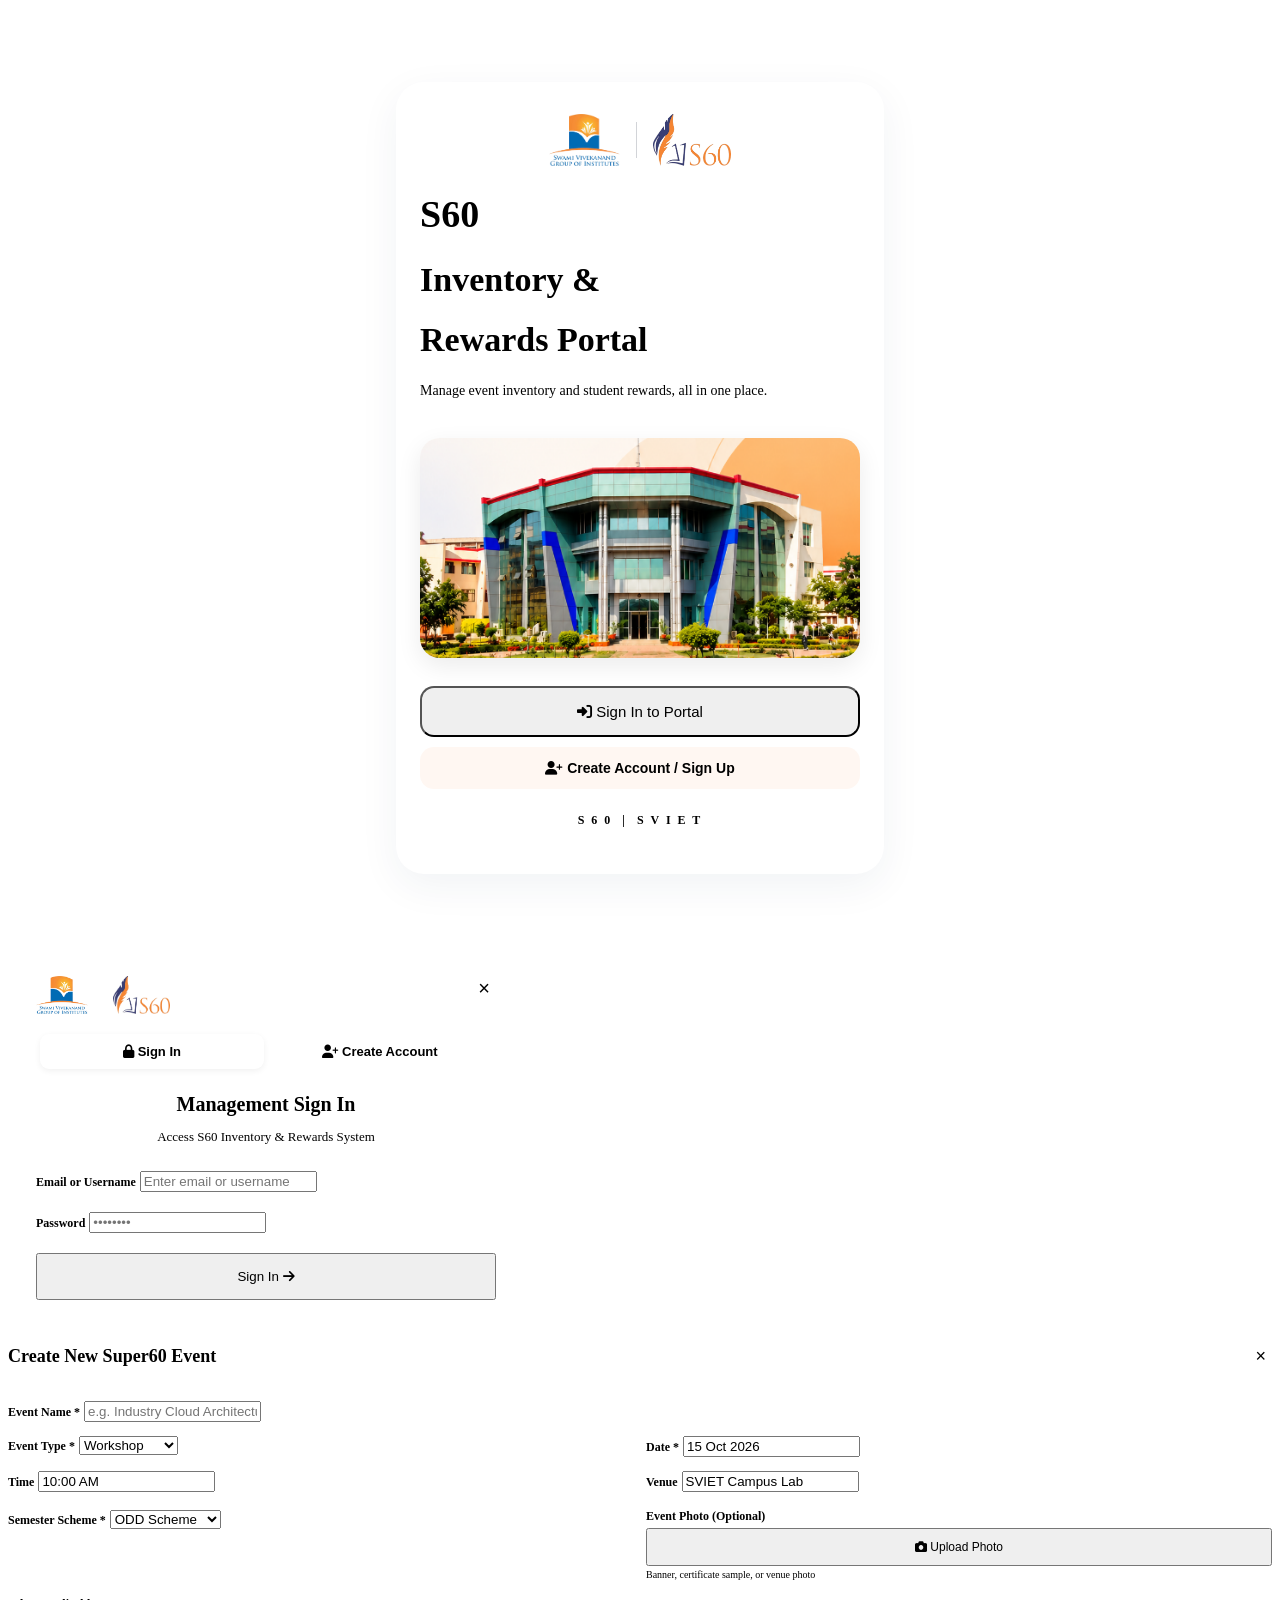
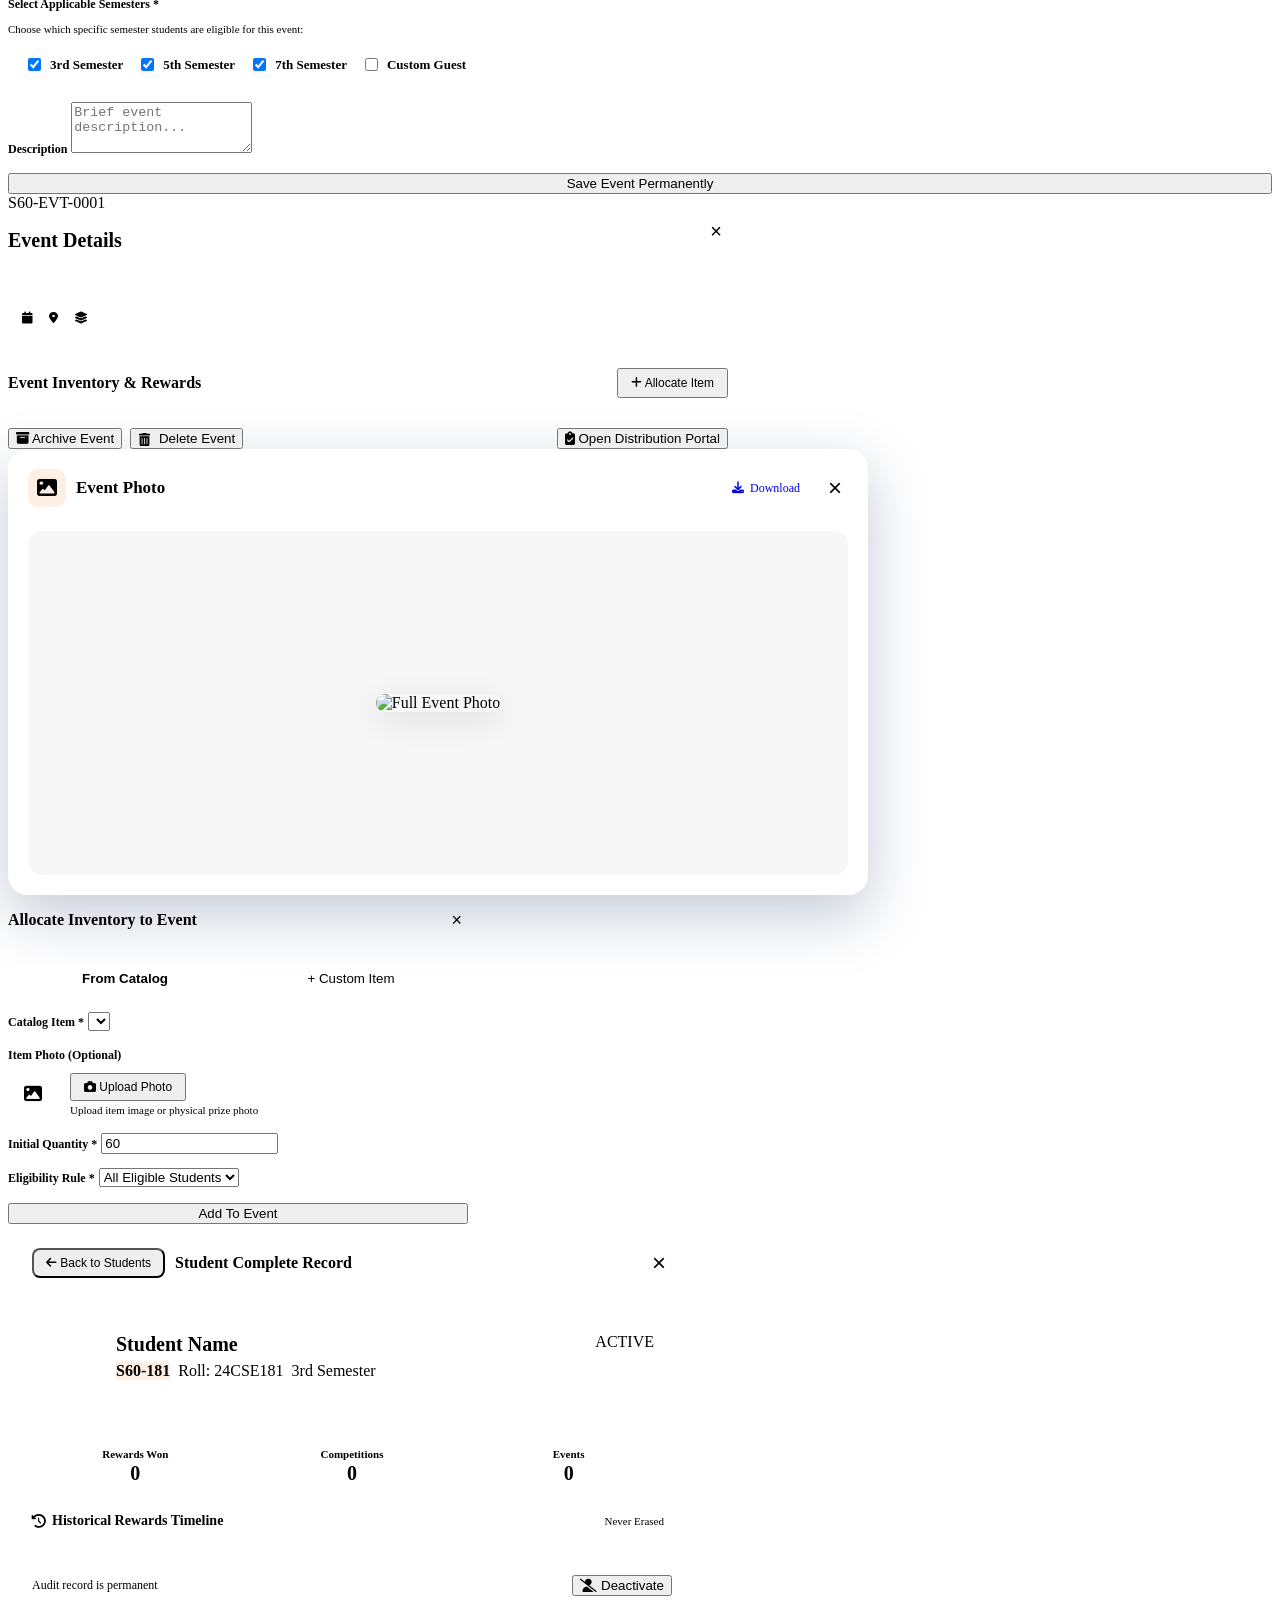
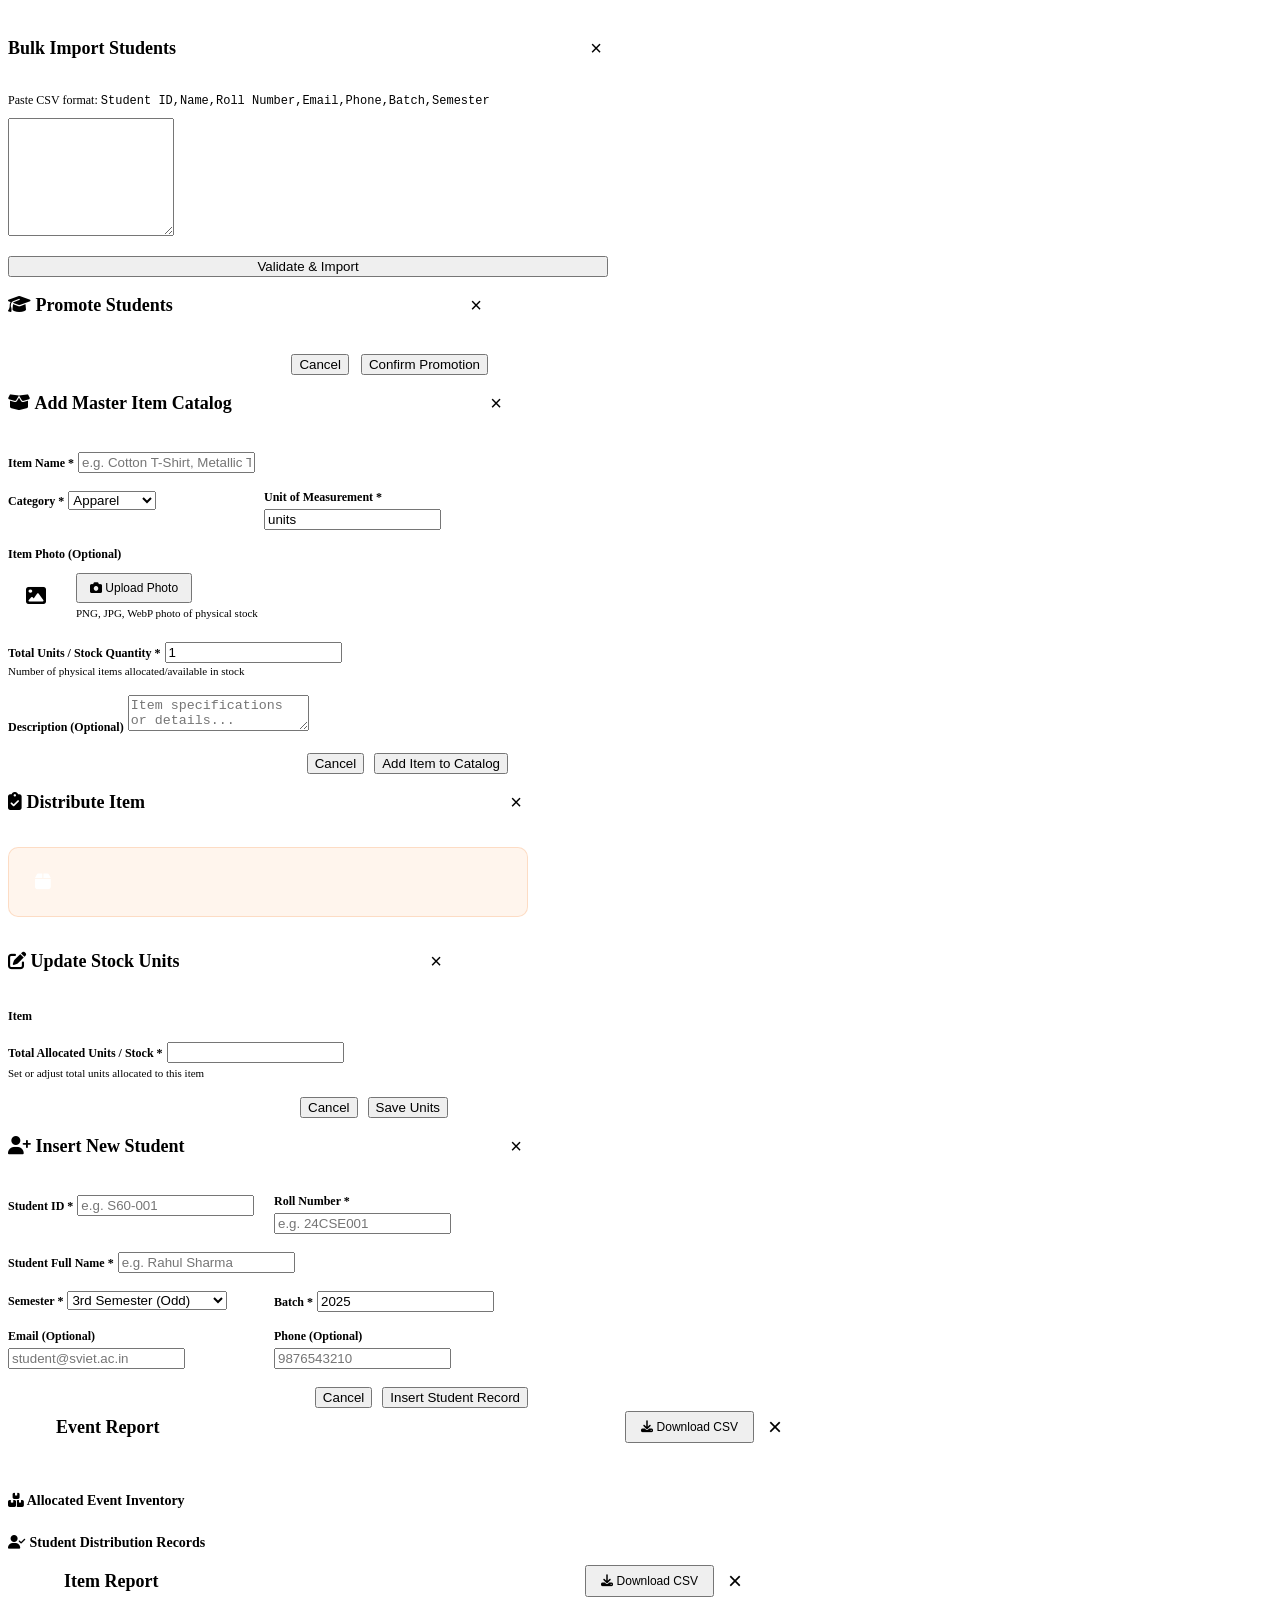
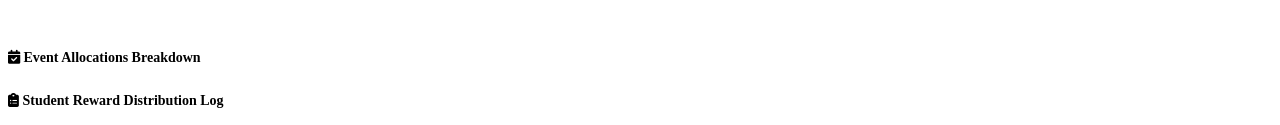
==== commit f0c2443b: "Remove default credentials display and prefilled inputs from login modal" ====
--- a/web/index.html
+++ b/web/index.html
@@ -97,23 +97,16 @@
         <form id="loginForm" onsubmit="handleLogin(event)" style="text-align: left;">
           <div style="margin-bottom: 14px;">
             <label style="font-size: 12px; font-weight: 600; color: var(--primary-navy);">Email or Username</label>
-            <input type="text" id="loginEmail" placeholder="admin@s60sviet.in" value="admin@s60sviet.in" required style="margin-top: 6px;">
+            <input type="text" id="loginEmail" placeholder="Enter email or username" required style="margin-top: 6px;">
           </div>
           <div style="margin-bottom: 20px;">
             <label style="font-size: 12px; font-weight: 600; color: var(--primary-navy);">Password</label>
-            <input type="password" id="loginPassword" placeholder="••••••••" value="S60Admin@2026" required style="margin-top: 6px;">
+            <input type="password" id="loginPassword" placeholder="••••••••" required style="margin-top: 6px;">
           </div>
           <button type="submit" class="btn-primary" style="width: 100%; justify-content: center; padding: 14px;">
             Sign In <i class="fa-solid fa-arrow-right"></i>
           </button>
         </form>
-
-        <div style="background: var(--surface-gray); border-radius: 10px; padding: 10px 14px; margin-top: 18px; text-align: left;">
-          <span style="font-size: 11px; font-weight: bold; color: var(--primary-navy);">Default SuperAdmin Credentials:</span>
-          <div style="font-size: 11px; color: var(--text-gray); margin-top: 2px;">
-            Email: <code>admin@s60sviet.in</code> | Password: <code>S60Admin@2026</code>
-          </div>
-        </div>
       </div>
 
       <!-- PANEL 2: SIGN UP -->
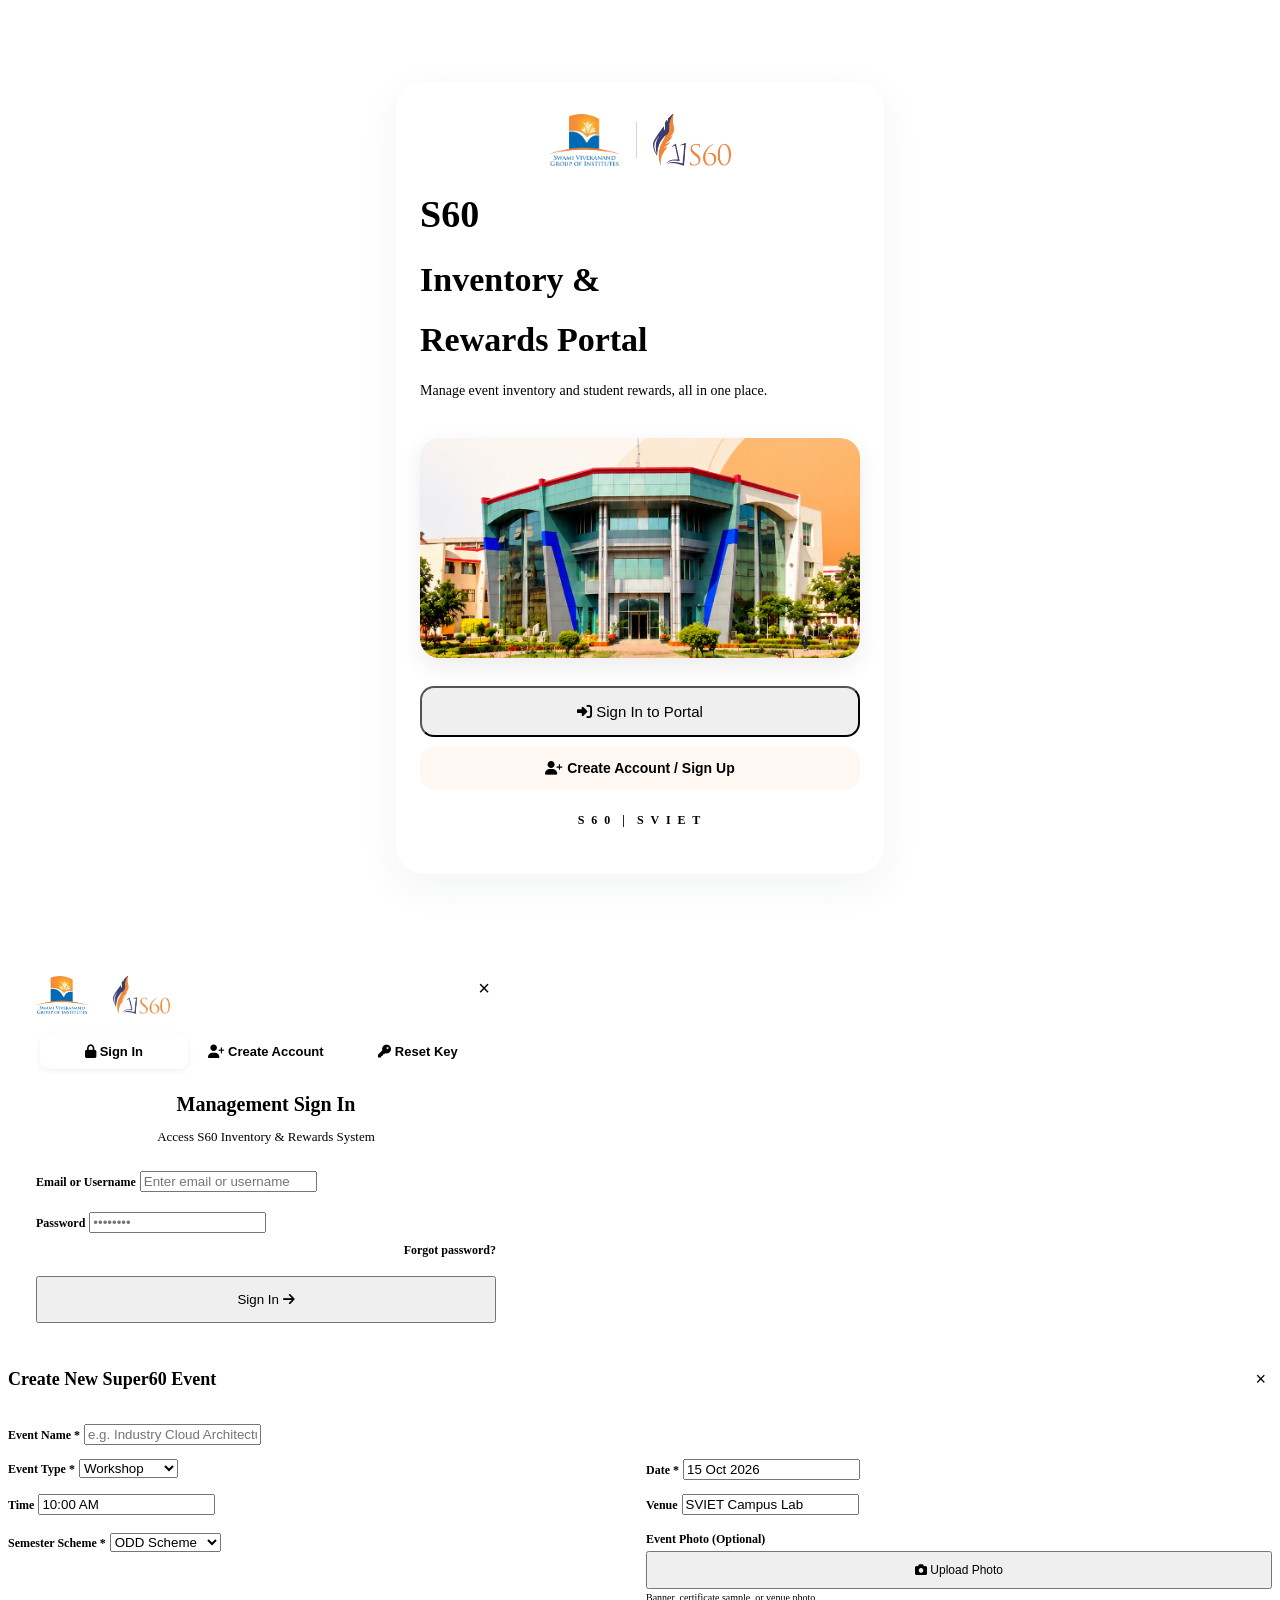
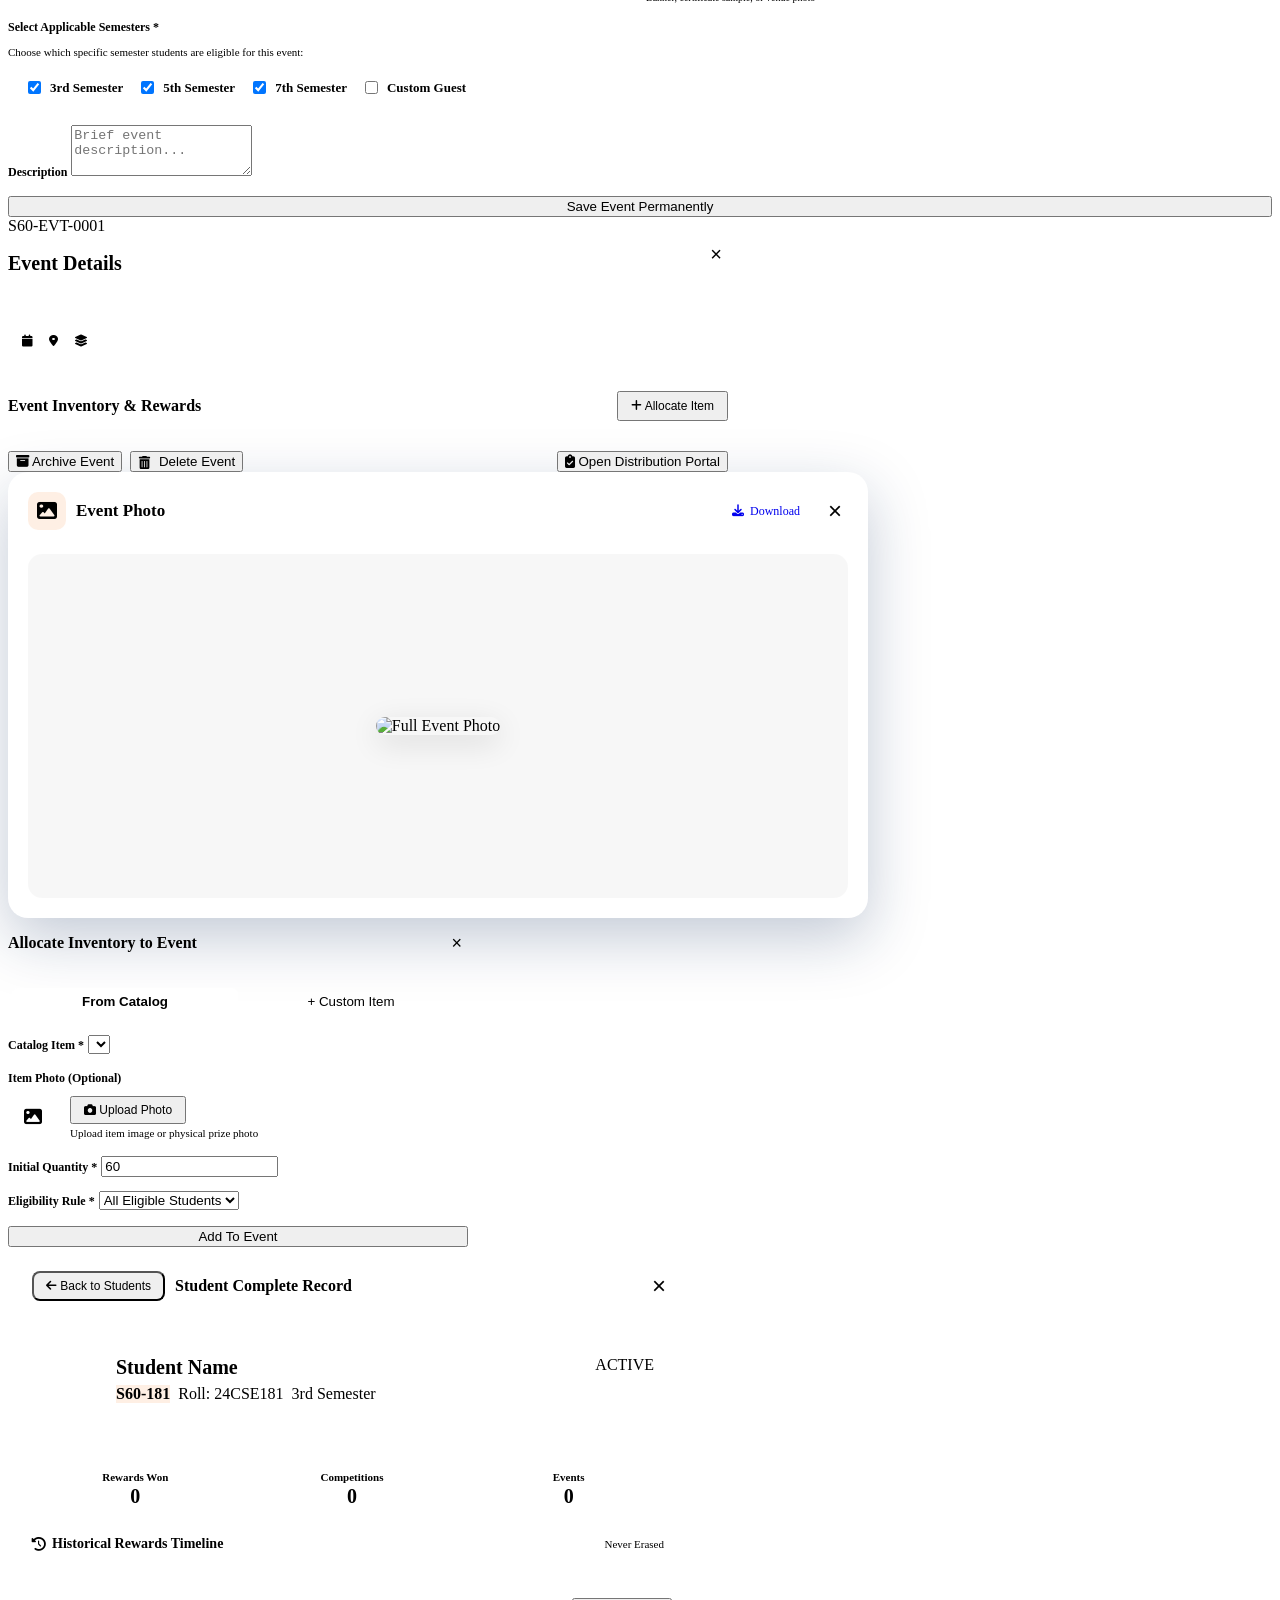
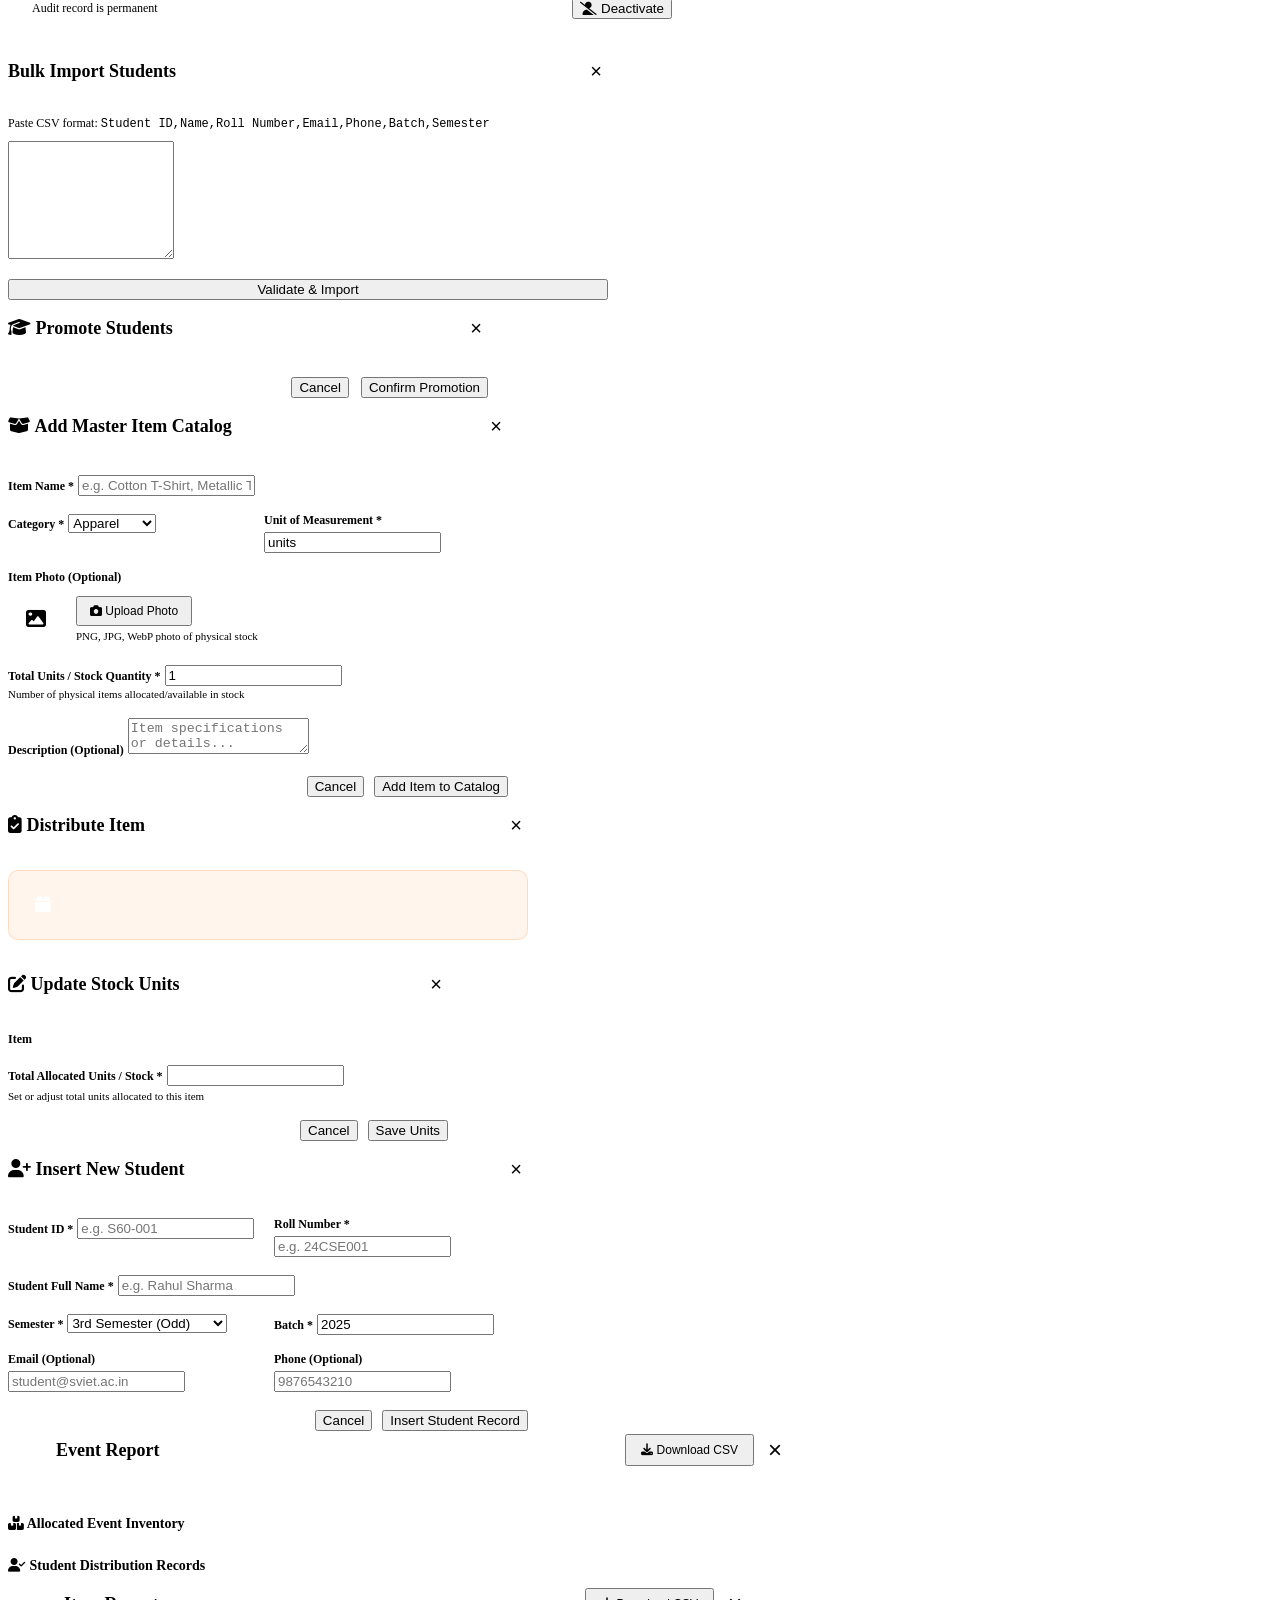
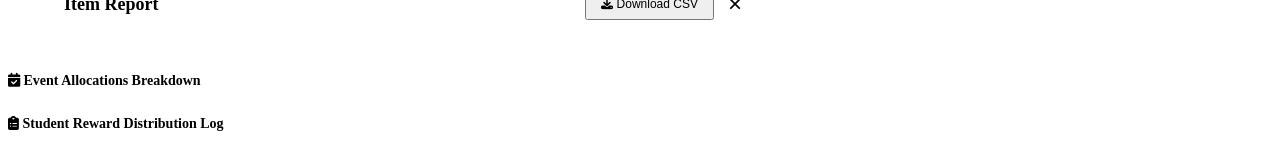
==== commit ada55432: "Fix login persistence across reboots, add password reset recovery, and harden centralized cloud conn" ====
--- a/web/index.html
+++ b/web/index.html
@@ -87,6 +87,9 @@
         <button id="authTabSignUp" type="button" onclick="switchAuthTab('signup')" style="flex: 1; padding: 10px; border: none; border-radius: 9px; font-size: 13px; font-weight: 700; cursor: pointer; background: transparent; color: var(--text-gray); transition: all 0.2s;">
           <i class="fa-solid fa-user-plus"></i> Create Account
         </button>
+        <button id="authTabReset" type="button" onclick="switchAuthTab('reset')" style="flex: 1; padding: 10px; border: none; border-radius: 9px; font-size: 13px; font-weight: 700; cursor: pointer; background: transparent; color: var(--text-gray); transition: all 0.2s;">
+          <i class="fa-solid fa-key"></i> Reset Key
+        </button>
       </div>
 
       <!-- PANEL 1: SIGN IN -->
@@ -99,9 +102,12 @@
             <label style="font-size: 12px; font-weight: 600; color: var(--primary-navy);">Email or Username</label>
             <input type="text" id="loginEmail" placeholder="Enter email or username" required style="margin-top: 6px;">
           </div>
-          <div style="margin-bottom: 20px;">
+          <div style="margin-bottom: 10px;">
             <label style="font-size: 12px; font-weight: 600; color: var(--primary-navy);">Password</label>
             <input type="password" id="loginPassword" placeholder="••••••••" required style="margin-top: 6px;">
+          </div>
+          <div style="display: flex; justify-content: flex-end; margin-bottom: 18px;">
+            <a href="javascript:void(0)" onclick="switchAuthTab('reset')" style="font-size: 12px; color: var(--primary-orange); text-decoration: none; font-weight: 600; cursor: pointer;">Forgot password?</a>
           </div>
           <button type="submit" class="btn-primary" style="width: 100%; justify-content: center; padding: 14px;">
             Sign In <i class="fa-solid fa-arrow-right"></i>
@@ -154,6 +160,34 @@
 
         <p style="font-size: 11px; color: var(--text-gray); margin-top: 14px;">
           Already have an account? <a href="javascript:void(0)" onclick="switchAuthTab('signin')" style="color: var(--primary-orange); font-weight: bold; text-decoration: none;">Sign in here</a>
+        </p>
+      </div>
+
+      <!-- PANEL 3: RESET PASSWORD -->
+      <div id="authPanelReset" style="display: none;">
+        <h2 style="font-size: 20px; margin-bottom: 4px; color: var(--primary-navy);">Reset Password</h2>
+        <p style="font-size: 13px; color: var(--text-gray); margin-bottom: 18px;">Set a new password for your registered account</p>
+
+        <form id="resetForm" onsubmit="handleResetPassword(event)" style="text-align: left;">
+          <div style="margin-bottom: 14px;">
+            <label style="font-size: 12px; font-weight: 600; color: var(--primary-navy);">Registered Email or Username *</label>
+            <input type="text" id="resetEmail" placeholder="e.g. amankjha7300@gmail.com" required style="margin-top: 6px;">
+          </div>
+          <div style="margin-bottom: 14px;">
+            <label style="font-size: 12px; font-weight: 600; color: var(--primary-navy);">New Password *</label>
+            <input type="password" id="resetNewPassword" placeholder="Min 6 characters" required style="margin-top: 6px;">
+          </div>
+          <div style="margin-bottom: 20px;">
+            <label style="font-size: 12px; font-weight: 600; color: var(--primary-navy);">Confirm New Password *</label>
+            <input type="password" id="resetConfirmPassword" placeholder="Re-enter new password" required style="margin-top: 6px;">
+          </div>
+          <button type="submit" class="btn-primary" style="width: 100%; justify-content: center; padding: 14px;">
+            <i class="fa-solid fa-key"></i> Update Password & Sign In
+          </button>
+        </form>
+
+        <p style="font-size: 11px; color: var(--text-gray); margin-top: 14px;">
+          Remembered password? <a href="javascript:void(0)" onclick="switchAuthTab('signin')" style="color: var(--primary-orange); font-weight: bold; text-decoration: none;">Sign in here</a>
         </p>
       </div>
 
@@ -187,7 +221,15 @@
         <button class="nav-tab" onclick="switchTab('reports')"><i class="fa-solid fa-chart-pie"></i> Reports</button>
       </nav>
 
-      <div style="display: flex; align-items: center; gap: 12px;">
+      <div style="display: flex; align-items: center; gap: 10px;">
+        <div id="liveSyncStatus" style="display: flex; align-items: center; gap: 5px;">
+          <span style="font-size: 11px; color: #10B981; font-weight: 600; display: inline-flex; align-items: center; gap: 5px; background: rgba(16, 185, 129, 0.08); padding: 4px 9px; border-radius: 20px; border: 1px solid rgba(16, 185, 129, 0.25);" title="Connected to 24/7 cloud server with real-time multi-user synchronization">
+            <span style="width: 7px; height: 7px; background: #10B981; border-radius: 50%; box-shadow: 0 0 6px #10B981;"></span> Cloud Live
+          </span>
+          <button type="button" onclick="autoSyncActiveView(true)" class="btn-sm" style="padding: 5px 8px; font-size: 11px; background: var(--surface-gray); border: 1px solid var(--border-subtle); border-radius: 6px; cursor: pointer; color: var(--primary-navy);" title="Synchronize latest cloud data now">
+            <i class="fa-solid fa-arrows-rotate"></i>
+          </button>
+        </div>
         <div id="sessionBadge" class="badge" style="background: var(--surface-gray); color: var(--primary-navy); font-weight: bold; border: 1px solid var(--border-subtle);">
           <i class="fa-solid fa-circle-check" style="color: var(--primary-orange); margin-right: 5px;"></i> 2026-27 • ODD
         </div>
